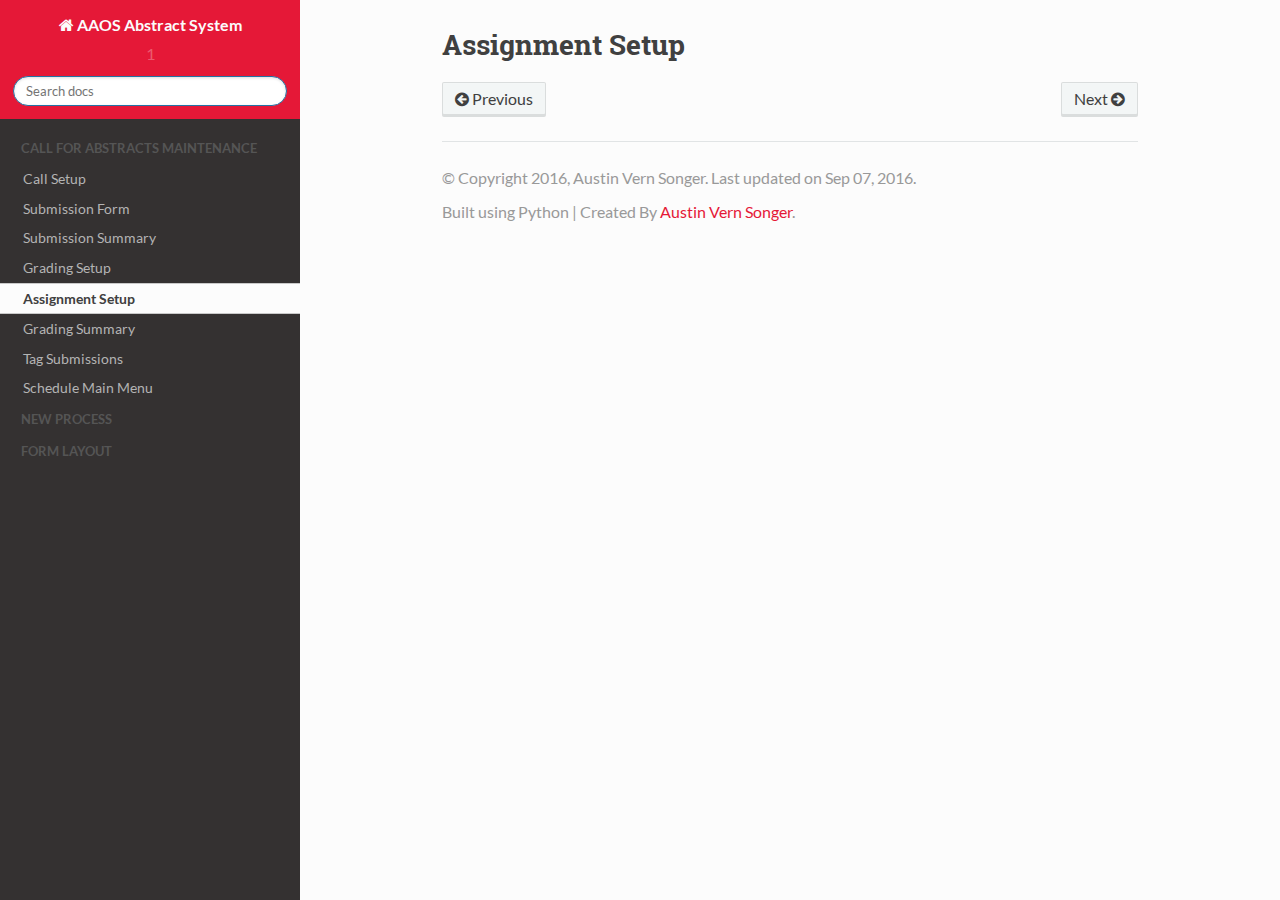
==== _build/html/Assignment-Setup.html @ b9a08d57 "1" ====
<!DOCTYPE html>
<!--[if IE 8]><html class="no-js lt-ie9" lang="en" > <![endif]-->
<!--[if gt IE 8]><!--> <html class="no-js" lang="en" > <!--<![endif]-->
<head>
  <meta charset="utf-8">
  
  <meta name="viewport" content="width=device-width, initial-scale=1.0">
  
  <title>Assignment Setup &mdash; AAOS Abstract System 1 documentation</title>
  

  
  

  

  
  
    

  

  
  
    <link rel="stylesheet" href="_static/css/theme.css" type="text/css" />
    <link rel="stylesheet" href="_static/css/Sorting_Directions.css" type="text/css" />
  

  

  
    <link rel="top" title="AAOS Abstract System 1 documentation" href="index.html"/>
        <link rel="next" title="Grading Summary" href="Grading-Summary.html"/>
        <link rel="prev" title="Grading Setup" href="Grading-Setup.html"/> 

  
  <script src="_static/js/modernizr.min.js"></script>
  <script src="_static/js/tsorter.min.js"></script>
  <script src="_static/js/list.js"></script>
  <script src="_static/js/jquery-2.2.4.min.js"></script>


</head>

<body class="wy-body-for-nav" role="document">

  <div class="wy-grid-for-nav">

    
    <nav data-toggle="wy-nav-shift" class="wy-nav-side">
      <div class="wy-side-scroll">
        <div class="wy-side-nav-search">
          

          
            <a href="index.html" class="icon icon-home"> AAOS Abstract System
          

          
          </a>

          
            
            
              <div class="version">
                1
              </div>
            
          

          
<div role="search">
  <form id="rtd-search-form" class="wy-form" action="search.html" method="get">
    <input type="text" name="q" placeholder="Search docs" />
    <input type="hidden" name="check_keywords" value="yes" />
    <input type="hidden" name="area" value="default" />
  </form>
</div>

          
        </div>

        <div class="wy-menu wy-menu-vertical" data-spy="affix" role="navigation" aria-label="main navigation">
          
            
            
                <p class="caption"><span class="caption-text">Call For Abstracts Maintenance</span></p>
<ul class="current">
<li class="toctree-l1"><a class="reference internal" href="Call-Setup.html">Call Setup</a></li>
<li class="toctree-l1"><a class="reference internal" href="Submission-Form.html">Submission Form</a></li>
<li class="toctree-l1"><a class="reference internal" href="Submission-Summary.html">Submission Summary</a></li>
<li class="toctree-l1"><a class="reference internal" href="Grading-Setup.html">Grading Setup</a></li>
<li class="toctree-l1 current"><a class="current reference internal" href="#">Assignment Setup</a></li>
<li class="toctree-l1"><a class="reference internal" href="Grading-Summary.html">Grading Summary</a></li>
<li class="toctree-l1"><a class="reference internal" href="Tag-Submissions.html">Tag Submissions</a></li>
<li class="toctree-l1"><a class="reference internal" href="Schedule-Main-Menu.html">Schedule Main Menu</a></li>
</ul>
<p class="caption"><span class="caption-text">New Process</span></p>
<ul class="simple">
</ul>
<p class="caption"><span class="caption-text">Form Layout</span></p>
<ul class="simple">
</ul>

            
          
        </div>
      </div>
    </nav>

    <section data-toggle="wy-nav-shift" class="wy-nav-content-wrap">

      
      <nav class="wy-nav-top" role="navigation" aria-label="top navigation">
        <i data-toggle="wy-nav-top" class="fa fa-bars"></i>
        <a href="index.html">AAOS Abstract System</a>
      </nav>


      
      <div class="wy-nav-content">
        <div class="rst-content">
        <!--  

 



<div role="navigation" aria-label="breadcrumbs navigation">
  <ul class="wy-breadcrumbs">
    <li><a href="index.html">Docs</a> &raquo;</li>
      
    <li>Assignment Setup</li>
      <li class="wy-breadcrumbs-aside">
        
          
            <a href="_sources/Assignment-Setup.txt" rel="nofollow"> View page source</a>
          
        
      </li>
  </ul>
  <hr/>
</div> -->
          <div role="main" class="document" itemscope="itemscope" itemtype="http://schema.org/Article">
           <div itemprop="articleBody">
            
  <div class="section" id="assignment-setup">
<h1>Assignment Setup<a class="headerlink" href="#assignment-setup" title="Permalink to this headline">¶</a></h1>
</div>


           </div>
          </div>
          <footer>
  
    <div class="rst-footer-buttons" role="navigation" aria-label="footer navigation">
      
        <a href="Grading-Summary.html" class="btn btn-neutral float-right" title="Grading Summary" accesskey="n">Next <span class="fa fa-arrow-circle-right"></span></a>
      
      
        <a href="Grading-Setup.html" class="btn btn-neutral" title="Grading Setup" accesskey="p"><span class="fa fa-arrow-circle-left"></span> Previous</a>
      
    </div>
  

  <hr/>

  <div role="contentinfo">
    <p>
        &copy; Copyright 2016, Austin Vern Songer.
      Last updated on Sep 07, 2016.

    </p>
  </div>
  Built using Python</a> | Created By <a href="http://austinvernsonger.com">Austin Vern Songer</a>. 

</footer>
        </div>
      </div>

    </section>

  </div>
  


  

    <script type="text/javascript">
        var DOCUMENTATION_OPTIONS = {
            URL_ROOT:'./',
            VERSION:'1',
            COLLAPSE_INDEX:false,
            FILE_SUFFIX:'.html',
            HAS_SOURCE:  true
        };
    </script>
      <script type="text/javascript" src="_static/jquery.js"></script>
      <script type="text/javascript" src="_static/underscore.js"></script>
      <script type="text/javascript" src="_static/doctools.js"></script>
      <script type="text/javascript" src="https://cdn.mathjax.org/mathjax/latest/MathJax.js?config=TeX-AMS-MML_HTMLorMML"></script>

  

  
  
    <script type="text/javascript" src="_static/js/theme.js"></script>
  

  
  
  <script type="text/javascript">
      jQuery(function () {
          SphinxRtdTheme.StickyNav.enable();
      });
  </script>
   

</body>
</html>
---- _build/html/_static/css/theme.css ----
* {
    -webkit-box-sizing: border-box;
    -moz-box-sizing: border-box;
    box-sizing: border-box;
}

article,aside,details,figcaption,figure,footer,header,hgroup,nav,section {
    display: block;
}

audio,canvas,video {
    display: inline-block;
    *display: inline;
    *zoom: 1;
}

audio:not([controls]) {
    display: none;
}

[hidden] {
    display: none;
}

* {
    -webkit-box-sizing: border-box;
    -moz-box-sizing: border-box;
    box-sizing: border-box;
}

html {
    font-size: 100%;
    -webkit-text-size-adjust: 100%;
    -ms-text-size-adjust: 100%;
}

body {
    margin: 0;
}

a:hover,a:active {
    outline: 0;
}

abbr[title] {
    border-bottom: 1px dotted;
}

b,strong {
    font-weight: 700;
}

blockquote {
    margin: 0;
}

dfn {
    font-style: italic;
}

ins {
    background: #ff9;
    color: #000;
    text-decoration: none;
}

mark {
    background: #ff0;
    color: #000;
    font-style: italic;
    font-weight: 700;
}

pre,code,.rst-content tt,.rst-content code,kbd,samp {
    font-family: monospace,serif;
    _font-family: "courier new",monospace;
    font-size: 1em;
}

pre {
    white-space: pre;
}

q {
    quotes: none;
}

q:before,q:after {
    content: "";
    content: none;
}

small {
    font-size: 85%;
}

sub,sup {
    font-size: 75%;
    line-height: 0;
    position: relative;
    vertical-align: baseline;
}

sup {
    top: -.5em;
}

sub {
    bottom: -.25em;
}

ul,ol,dl {
    margin: 0;
    padding: 0;
    list-style: none;
    list-style-image: none;
}

li {
    list-style: none;
}

dd {
    margin: 0;
}

img {
    border: 0;
    -ms-interpolation-mode: bicubic;
    vertical-align: middle;
    max-width: 100%;
}

svg:not(:root) {
    overflow: hidden;
}

figure {
    margin: 0;
}

form {
    margin: 0;
}

fieldset {
    border: 0;
    margin: 0;
    padding: 0;
}

label {
    cursor: pointer;
}

legend {
    border: 0;
    *margin-left: -7px;
    padding: 0;
    white-space: normal;
}

button,input,select,textarea {
    font-size: 100%;
    margin: 0;
    vertical-align: baseline;
    *vertical-align: middle;
}

button,input {
    line-height: normal;
}

button,input[type="button"],input[type="reset"],input[type="submit"] {
    cursor: pointer;
    -webkit-appearance: button;
    *overflow: visible;
}

button[disabled],input[disabled] {
    cursor: default;
}

input[type="checkbox"],input[type="radio"] {
    box-sizing: border-box;
    padding: 0;
    *width: 13px;
    *height: 13px;
}

input[type="search"] {
    -webkit-appearance: textfield;
    -moz-box-sizing: content-box;
    -webkit-box-sizing: content-box;
    box-sizing: content-box;
}

input[type="search"]::-webkit-search-decoration,input[type="search"]::-webkit-search-cancel-button {
    -webkit-appearance: none;
}

button::-moz-focus-inner,input::-moz-focus-inner {
    border: 0;
    padding: 0;
}

textarea {
    overflow: auto;
    vertical-align: top;
    resize: vertical;
}

table {
    border-collapse: collapse;
    border-spacing: 0;
}

td {
    vertical-align: top;
}

.chromeframe {
    margin: .2em 0;
    background: #ccc;
    color: #000;
    padding: .2em 0;
}

.ir {
    display: block;
    border: 0;
    text-indent: -999em;
    overflow: hidden;
    background-color: transparent;
    background-repeat: no-repeat;
    text-align: left;
    direction: ltr;
    *line-height: 0;
}

.ir br {
    display: none;
}

.hidden {
    display: none !important;
    visibility: hidden;
}

.visuallyhidden {
    border: 0;
    clip: rect(0 0 0 0);
    height: 1px;
    margin: -1px;
    overflow: hidden;
    padding: 0;
    position: absolute;
    width: 1px;
}

.visuallyhidden.focusable:active,.visuallyhidden.focusable:focus {
    clip: auto;
    height: auto;
    margin: 0;
    overflow: visible;
    position: static;
    width: auto;
}

.invisible {
    visibility: hidden;
}

.relative {
    position: relative;
}

big,small {
    font-size: 100%;
}

@media print {
    html,body,section {
        background: none !important;
    }

    * {
        box-shadow: none !important;
        text-shadow: none !important;
        filter: none !important;
        -ms-filter: none !important;
    }

    a,a:visited {
        text-decoration: underline;
    }

    .ir a:after,a[href^="javascript:"]:after,a[href^="#"]:after {
        content: "";
    }

    pre,blockquote {
        page-break-inside: avoid;
    }

    thead {
        display: table-header-group;
    }

    tr,img {
        page-break-inside: avoid;
    }

    img {
        max-width: 100% !important;
    }

    @page {
        margin: .5cm;
    }

    p,h2,.rst-content .toctree-wrapper p.caption,h3 {
        orphans: 3;
        widows: 3;
    }

    h2,.rst-content .toctree-wrapper p.caption,h3 {
        page-break-after: avoid;
    }
}

.fa:before,.wy-menu-vertical li span.toctree-expand:before,.wy-menu-vertical li.on a span.toctree-expand:before,.wy-menu-vertical li.current>a span.toctree-expand:before,.rst-content .admonition-title:before,.rst-content h1 .headerlink:before,.rst-content h2 .headerlink:before,.rst-content h3 .headerlink:before,.rst-content h4 .headerlink:before,.rst-content h5 .headerlink:before,.rst-content h6 .headerlink:before,.rst-content dl dt .headerlink:before,.rst-content p.caption .headerlink:before,.rst-content tt.download span:first-child:before,.rst-content code.download span:first-child:before,.icon:before,.wy-dropdown .caret:before,.wy-inline-validate.wy-inline-validate-success .wy-input-context:before,.wy-inline-validate.wy-inline-validate-danger .wy-input-context:before,.wy-inline-validate.wy-inline-validate-warning .wy-input-context:before,.wy-inline-validate.wy-inline-validate-info .wy-input-context:before,.wy-alert,.rst-content .note,.rst-content .attention,.rst-content .caution,.rst-content .danger,.rst-content .error,.rst-content .hint,.rst-content .important,.rst-content .tip,.rst-content .warning,.rst-content .seealso,.rst-content .admonition-todo,.btn,input[type="text"],input[type="password"],input[type="email"],input[type="url"],input[type="date"],input[type="month"],input[type="time"],input[type="datetime"],input[type="datetime-local"],input[type="week"],input[type="number"],input[type="search"],input[type="tel"],input[type="color"],select,textarea,.wy-menu-vertical li.on a,.wy-menu-vertical li.current>a,.wy-side-nav-search>a,.wy-side-nav-search .wy-dropdown>a,.wy-nav-top a {
    -webkit-font-smoothing: antialiased;
}

.clearfix {
    *zoom: 1;
}

.clearfix:before,.clearfix:after {
    display: table;
    content: "";
}

.clearfix:after {
    clear: both;
}

/*!
 *  Font Awesome 4.2.0 by @davegandy - http://fontawesome.io - @fontawesome
 *  License - http://fontawesome.io/license (Font: SIL OFL 1.1, CSS: MIT License)
 */
@font-face {
    font-family: 'FontAwesome';
    src: url(../fonts/fontawesome-webfont.eot?v=4.2.0);
    src: url(../fonts/fontawesome-webfont.eot?#iefix&v=4.2.0) format("embedded-opentype"),url(../fonts/fontawesome-webfont.woff?v=4.2.0) format("woff"),url(../fonts/fontawesome-webfont.ttf?v=4.2.0) format("truetype"),url(../fonts/fontawesome-webfont.svg?v=4.2.0#fontawesomeregular) format("svg");
    font-weight: 400;
    font-style: normal;
}

.fa,.wy-menu-vertical li span.toctree-expand,.wy-menu-vertical li.on a span.toctree-expand,.wy-menu-vertical li.current>a span.toctree-expand,.rst-content .admonition-title,.rst-content h1 .headerlink,.rst-content h2 .headerlink,.rst-content h3 .headerlink,.rst-content h4 .headerlink,.rst-content h5 .headerlink,.rst-content h6 .headerlink,.rst-content dl dt .headerlink,.rst-content p.caption .headerlink,.rst-content tt.download span:first-child,.rst-content code.download span:first-child,.icon {
    display: inline-block;
    font: normal normal normal 14px/1 FontAwesome;
    font-size: inherit;
    text-rendering: auto;
    -webkit-font-smoothing: antialiased;
    -moz-osx-font-smoothing: grayscale;
}

.fa-lg {
    font-size: 1.33333em;
    line-height: .75em;
    vertical-align: -15%;
}

.fa-2x {
    font-size: 2em;
}

.fa-3x {
    font-size: 3em;
}

.fa-4x {
    font-size: 4em;
}

.fa-5x {
    font-size: 5em;
}

.fa-fw {
    width: 1.28571em;
    text-align: center;
}

.fa-ul {
    padding-left: 0;
    margin-left: 2.14286em;
    list-style-type: none;
}

.fa-ul>li {
    position: relative;
}

.fa-li {
    position: absolute;
    left: -2.14286em;
    width: 2.14286em;
    top: .14286em;
    text-align: center;
}

.fa-li.fa-lg {
    left: -1.85714em;
}

.fa-border {
    padding: .2em .25em .15em;
    border: solid .08em #eee;
    border-radius: .1em;
}

.pull-right {
    float: right;
}

.pull-left {
    float: left;
}

.fa.pull-left,.wy-menu-vertical li span.pull-left.toctree-expand,.wy-menu-vertical li.on a span.pull-left.toctree-expand,.wy-menu-vertical li.current>a span.pull-left.toctree-expand,.rst-content .pull-left.admonition-title,.rst-content h1 .pull-left.headerlink,.rst-content h2 .pull-left.headerlink,.rst-content h3 .pull-left.headerlink,.rst-content h4 .pull-left.headerlink,.rst-content h5 .pull-left.headerlink,.rst-content h6 .pull-left.headerlink,.rst-content dl dt .pull-left.headerlink,.rst-content p.caption .pull-left.headerlink,.rst-content tt.download span.pull-left:first-child,.rst-content code.download span.pull-left:first-child,.pull-left.icon {
    margin-right: .3em;
}

.fa.pull-right,.wy-menu-vertical li span.pull-right.toctree-expand,.wy-menu-vertical li.on a span.pull-right.toctree-expand,.wy-menu-vertical li.current>a span.pull-right.toctree-expand,.rst-content .pull-right.admonition-title,.rst-content h1 .pull-right.headerlink,.rst-content h2 .pull-right.headerlink,.rst-content h3 .pull-right.headerlink,.rst-content h4 .pull-right.headerlink,.rst-content h5 .pull-right.headerlink,.rst-content h6 .pull-right.headerlink,.rst-content dl dt .pull-right.headerlink,.rst-content p.caption .pull-right.headerlink,.rst-content tt.download span.pull-right:first-child,.rst-content code.download span.pull-right:first-child,.pull-right.icon {
    margin-left: .3em;
}

.fa-spin {
    -webkit-animation: fa-spin 2s infinite linear;
    animation: fa-spin 2s infinite linear;
}

@-webkit-keyframes fa-spin {
    0% {
        -webkit-transform: rotate(0deg);
        transform: rotate(0deg);
    }

    100% {
        -webkit-transform: rotate(359deg);
        transform: rotate(359deg);
    }
}

@keyframes fa-spin {
    0% {
        -webkit-transform: rotate(0deg);
        transform: rotate(0deg);
    }

    100% {
        -webkit-transform: rotate(359deg);
        transform: rotate(359deg);
    }
}

.fa-rotate-90 {
    filter: progid:DXImageTransform.Microsoft.BasicImage(rotation=1);
    -webkit-transform: rotate(90deg);
    -ms-transform: rotate(90deg);
    transform: rotate(90deg);
}

.fa-rotate-180 {
    filter: progid:DXImageTransform.Microsoft.BasicImage(rotation=2);
    -webkit-transform: rotate(180deg);
    -ms-transform: rotate(180deg);
    transform: rotate(180deg);
}

.fa-rotate-270 {
    filter: progid:DXImageTransform.Microsoft.BasicImage(rotation=3);
    -webkit-transform: rotate(270deg);
    -ms-transform: rotate(270deg);
    transform: rotate(270deg);
}

.fa-flip-horizontal {
    filter: progid:DXImageTransform.Microsoft.BasicImage(rotation=0);
    -webkit-transform: scale(-1,1);
    -ms-transform: scale(-1,1);
    transform: scale(-1,1);
}

.fa-flip-vertical {
    filter: progid:DXImageTransform.Microsoft.BasicImage(rotation=2);
    -webkit-transform: scale(1,-1);
    -ms-transform: scale(1,-1);
    transform: scale(1,-1);
}

:root .fa-rotate-90,:root .fa-rotate-180,:root .fa-rotate-270,:root .fa-flip-horizontal,:root .fa-flip-vertical {
    filter: none;
}

.fa-stack {
    position: relative;
    display: inline-block;
    width: 2em;
    height: 2em;
    line-height: 2em;
    vertical-align: middle;
}

.fa-stack-1x,.fa-stack-2x {
    position: absolute;
    left: 0;
    width: 100%;
    text-align: center;
}

.fa-stack-1x {
    line-height: inherit;
}

.fa-stack-2x {
    font-size: 2em;
}

.fa-inverse {
    color: #fff;
}

.fa-glass:before {
    content: "";
}

.fa-music:before {
    content: "";
}

.fa-search:before,.icon-search:before {
    content: "";
}

.fa-envelope-o:before {
    content: "";
}

.fa-heart:before {
    content: "";
}

.fa-star:before {
    content: "";
}

.fa-star-o:before {
    content: "";
}

.fa-user:before {
    content: "";
}

.fa-film:before {
    content: "";
}

.fa-th-large:before {
    content: "";
}

.fa-th:before {
    content: "";
}

.fa-th-list:before {
    content: "";
}

.fa-check:before {
    content: "";
}

.fa-remove:before,.fa-close:before,.fa-times:before {
    content: "";
}

.fa-search-plus:before {
    content: "";
}

.fa-search-minus:before {
    content: "";
}

.fa-power-off:before {
    content: "";
}

.fa-signal:before {
    content: "";
}

.fa-gear:before,.fa-cog:before {
    content: "";
}

.fa-trash-o:before {
    content: "";
}

.fa-home:before,.icon-home:before {
    content: "";
}

.fa-file-o:before {
    content: "";
}

.fa-clock-o:before {
    content: "";
}

.fa-road:before {
    content: "";
}

.fa-download:before,.rst-content tt.download span:first-child:before,.rst-content code.download span:first-child:before {
    content: "";
}

.fa-arrow-circle-o-down:before {
    content: "";
}

.fa-arrow-circle-o-up:before {
    content: "";
}

.fa-inbox:before {
    content: "";
}

.fa-play-circle-o:before {
    content: "";
}

.fa-rotate-right:before,.fa-repeat:before {
    content: "";
}

.fa-refresh:before {
    content: "";
}

.fa-list-alt:before {
    content: "";
}

.fa-lock:before {
    content: "";
}

.fa-flag:before {
    content: "";
}

.fa-headphones:before {
    content: "";
}

.fa-volume-off:before {
    content: "";
}

.fa-volume-down:before {
    content: "";
}

.fa-volume-up:before {
    content: "";
}

.fa-qrcode:before {
    content: "";
}

.fa-barcode:before {
    content: "";
}

.fa-tag:before {
    content: "";
}

.fa-tags:before {
    content: "";
}

.fa-book:before,.icon-book:before {
    content: "";
}

.fa-bookmark:before {
    content: "";
}

.fa-print:before {
    content: "";
}

.fa-camera:before {
    content: "";
}

.fa-font:before {
    content: "";
}

.fa-bold:before {
    content: "";
}

.fa-italic:before {
    content: "";
}

.fa-text-height:before {
    content: "";
}

.fa-text-width:before {
    content: "";
}

.fa-align-left:before {
    content: "";
}

.fa-align-center:before {
    content: "";
}

.fa-align-right:before {
    content: "";
}

.fa-align-justify:before {
    content: "";
}

.fa-list:before {
    content: "";
}

.fa-dedent:before,.fa-outdent:before {
    content: "";
}

.fa-indent:before {
    content: "";
}

.fa-video-camera:before {
    content: "";
}

.fa-photo:before,.fa-image:before,.fa-picture-o:before {
    content: "";
}

.fa-pencil:before {
    content: "";
}

.fa-map-marker:before {
    content: "";
}

.fa-adjust:before {
    content: "";
}

.fa-tint:before {
    content: "";
}

.fa-edit:before,.fa-pencil-square-o:before {
    content: "";
}

.fa-share-square-o:before {
    content: "";
}

.fa-check-square-o:before {
    content: "";
}

.fa-arrows:before {
    content: "";
}

.fa-step-backward:before {
    content: "";
}

.fa-fast-backward:before {
    content: "";
}

.fa-backward:before {
    content: "";
}

.fa-play:before {
    content: "";
}

.fa-pause:before {
    content: "";
}

.fa-stop:before {
    content: "";
}

.fa-forward:before {
    content: "";
}

.fa-fast-forward:before {
    content: "";
}

.fa-step-forward:before {
    content: "";
}

.fa-eject:before {
    content: "";
}

.fa-chevron-left:before {
    content: "";
}

.fa-chevron-right:before {
    content: "";
}

.fa-plus-circle:before {
    content: "";
}

.fa-minus-circle:before {
    content: "";
}

.fa-times-circle:before,.wy-inline-validate.wy-inline-validate-danger .wy-input-context:before {
    content: "";
}

.fa-check-circle:before,.wy-inline-validate.wy-inline-validate-success .wy-input-context:before {
    content: "";
}

.fa-question-circle:before {
    content: "";
}

.fa-info-circle:before {
    content: "";
}

.fa-crosshairs:before {
    content: "";
}

.fa-times-circle-o:before {
    content: "";
}

.fa-check-circle-o:before {
    content: "";
}

.fa-ban:before {
    content: "";
}

.fa-arrow-left:before {
    content: "";
}

.fa-arrow-right:before {
    content: "";
}

.fa-arrow-up:before {
    content: "";
}

.fa-arrow-down:before {
    content: "";
}

.fa-mail-forward:before,.fa-share:before {
    content: "";
}

.fa-expand:before {
    content: "";
}

.fa-compress:before {
    content: "";
}

.fa-plus:before {
    content: "";
}

.fa-minus:before {
    content: "";
}

.fa-asterisk:before {
    content: "";
}

.fa-exclamation-circle:before,.wy-inline-validate.wy-inline-validate-warning .wy-input-context:before,.wy-inline-validate.wy-inline-validate-info .wy-input-context:before,.rst-content .admonition-title:before {
    content: "";
}

.fa-gift:before {
    content: "";
}

.fa-leaf:before {
    content: "";
}

.fa-fire:before,.icon-fire:before {
    content: "";
}

.fa-eye:before {
    content: "";
}

.fa-eye-slash:before {
    content: "";
}

.fa-warning:before,.fa-exclamation-triangle:before {
    content: "";
}

.fa-plane:before {
    content: "";
}

.fa-calendar:before {
    content: "";
}

.fa-random:before {
    content: "";
}

.fa-comment:before {
    content: "";
}

.fa-magnet:before {
    content: "";
}

.fa-chevron-up:before {
    content: "";
}

.fa-chevron-down:before {
    content: "";
}

.fa-retweet:before {
    content: "";
}

.fa-shopping-cart:before {
    content: "";
}

.fa-folder:before {
    content: "";
}

.fa-folder-open:before {
    content: "";
}

.fa-arrows-v:before {
    content: "";
}

.fa-arrows-h:before {
    content: "";
}

.fa-bar-chart-o:before,.fa-bar-chart:before {
    content: "";
}

.fa-twitter-square:before {
    content: "";
}

.fa-facebook-square:before {
    content: "";
}

.fa-camera-retro:before {
    content: "";
}

.fa-key:before {
    content: "";
}

.fa-gears:before,.fa-cogs:before {
    content: "";
}

.fa-comments:before {
    content: "";
}

.fa-thumbs-o-up:before {
    content: "";
}

.fa-thumbs-o-down:before {
    content: "";
}

.fa-star-half:before {
    content: "";
}

.fa-heart-o:before {
    content: "";
}

.fa-sign-out:before {
    content: "";
}

.fa-linkedin-square:before {
    content: "";
}

.fa-thumb-tack:before {
    content: "";
}

.fa-external-link:before {
    content: "";
}

.fa-sign-in:before {
    content: "";
}

.fa-trophy:before {
    content: "";
}

.fa-github-square:before {
    content: "";
}

.fa-upload:before {
    content: "";
}

.fa-lemon-o:before {
    content: "";
}

.fa-phone:before {
    content: "";
}

.fa-square-o:before {
    content: "";
}

.fa-bookmark-o:before {
    content: "";
}

.fa-phone-square:before {
    content: "";
}

.fa-twitter:before {
    content: "";
}

.fa-facebook:before {
    content: "";
}

.fa-github:before,.icon-github:before {
    content: "";
}

.fa-unlock:before {
    content: "";
}

.fa-credit-card:before {
    content: "";
}

.fa-rss:before {
    content: "";
}

.fa-hdd-o:before {
    content: "";
}

.fa-bullhorn:before {
    content: "";
}

.fa-bell:before {
    content: "";
}

.fa-certificate:before {
    content: "";
}

.fa-hand-o-right:before {
    content: "";
}

.fa-hand-o-left:before {
    content: "";
}

.fa-hand-o-up:before {
    content: "";
}

.fa-hand-o-down:before {
    content: "";
}

.fa-arrow-circle-left:before,.icon-circle-arrow-left:before {
    content: "";
}

.fa-arrow-circle-right:before,.icon-circle-arrow-right:before {
    content: "";
}

.fa-arrow-circle-up:before {
    content: "";
}

.fa-arrow-circle-down:before {
    content: "";
}

.fa-globe:before {
    content: "";
}

.fa-wrench:before {
    content: "";
}

.fa-tasks:before {
    content: "";
}

.fa-filter:before {
    content: "";
}

.fa-briefcase:before {
    content: "";
}

.fa-arrows-alt:before {
    content: "";
}

.fa-group:before,.fa-users:before {
    content: "";
}

.fa-chain:before,.fa-link:before,.icon-link:before {
    content: "";
}

.fa-cloud:before {
    content: "";
}

.fa-flask:before {
    content: "";
}

.fa-cut:before,.fa-scissors:before {
    content: "";
}

.fa-copy:before,.fa-files-o:before {
    content: "";
}

.fa-paperclip:before {
    content: "";
}

.fa-save:before,.fa-floppy-o:before {
    content: "";
}

.fa-square:before {
    content: "";
}

.fa-navicon:before,.fa-reorder:before,.fa-bars:before {
    content: "";
}

.fa-list-ul:before {
    content: "";
}

.fa-list-ol:before {
    content: "";
}

.fa-strikethrough:before {
    content: "";
}

.fa-underline:before {
    content: "";
}

.fa-table:before {
    content: "";
}

.fa-magic:before {
    content: "";
}

.fa-truck:before {
    content: "";
}

.fa-pinterest:before {
    content: "";
}

.fa-pinterest-square:before {
    content: "";
}

.fa-google-plus-square:before {
    content: "";
}

.fa-google-plus:before {
    content: "";
}

.fa-money:before {
    content: "";
}

.fa-caret-down:before,.wy-dropdown .caret:before,.icon-caret-down:before {
    content: "";
}

.fa-caret-up:before {
    content: "";
}

.fa-caret-left:before {
    content: "";
}

.fa-caret-right:before {
    content: "";
}

.fa-columns:before {
    content: "";
}

.fa-unsorted:before,.fa-sort:before {
    content: "";
}

.fa-sort-down:before,.fa-sort-desc:before {
    content: "";
}

.fa-sort-up:before,.fa-sort-asc:before {
    content: "";
}

.fa-envelope:before {
    content: "";
}

.fa-linkedin:before {
    content: "";
}

.fa-rotate-left:before,.fa-undo:before {
    content: "";
}

.fa-legal:before,.fa-gavel:before {
    content: "";
}

.fa-dashboard:before,.fa-tachometer:before {
    content: "";
}

.fa-comment-o:before {
    content: "";
}

.fa-comments-o:before {
    content: "";
}

.fa-flash:before,.fa-bolt:before {
    content: "";
}

.fa-sitemap:before {
    content: "";
}

.fa-umbrella:before {
    content: "";
}

.fa-paste:before,.fa-clipboard:before {
    content: "";
}

.fa-lightbulb-o:before {
    content: "";
}

.fa-exchange:before {
    content: "";
}

.fa-cloud-download:before {
    content: "";
}

.fa-cloud-upload:before {
    content: "";
}

.fa-user-md:before {
    content: "";
}

.fa-stethoscope:before {
    content: "";
}

.fa-suitcase:before {
    content: "";
}

.fa-bell-o:before {
    content: "";
}

.fa-coffee:before {
    content: "";
}

.fa-cutlery:before {
    content: "";
}

.fa-file-text-o:before {
    content: "";
}

.fa-building-o:before {
    content: "";
}

.fa-hospital-o:before {
    content: "";
}

.fa-ambulance:before {
    content: "";
}

.fa-medkit:before {
    content: "";
}

.fa-fighter-jet:before {
    content: "";
}

.fa-beer:before {
    content: "";
}

.fa-h-square:before {
    content: "";
}

.fa-plus-square:before {
    content: "";
}

.fa-angle-double-left:before {
    content: "";
}

.fa-angle-double-right:before {
    content: "";
}

.fa-angle-double-up:before {
    content: "";
}

.fa-angle-double-down:before {
    content: "";
}

.fa-angle-left:before {
    content: "";
}

.fa-angle-right:before {
    content: "";
}

.fa-angle-up:before {
    content: "";
}

.fa-angle-down:before {
    content: "";
}

.fa-desktop:before {
    content: "";
}

.fa-laptop:before {
    content: "";
}

.fa-tablet:before {
    content: "";
}

.fa-mobile-phone:before,.fa-mobile:before {
    content: "";
}

.fa-circle-o:before {
    content: "";
}

.fa-quote-left:before {
    content: "";
}

.fa-quote-right:before {
    content: "";
}

.fa-spinner:before {
    content: "";
}

.fa-circle:before {
    content: "";
}

.fa-mail-reply:before,.fa-reply:before {
    content: "";
}

.fa-github-alt:before {
    content: "";
}

.fa-folder-o:before {
    content: "";
}

.fa-folder-open-o:before {
    content: "";
}

.fa-smile-o:before {
    content: "";
}

.fa-frown-o:before {
    content: "";
}

.fa-meh-o:before {
    content: "";
}

.fa-gamepad:before {
    content: "";
}

.fa-keyboard-o:before {
    content: "";
}

.fa-flag-o:before {
    content: "";
}

.fa-flag-checkered:before {
    content: "";
}

.fa-terminal:before {
    content: "";
}

.fa-code:before {
    content: "";
}

.fa-mail-reply-all:before,.fa-reply-all:before {
    content: "";
}

.fa-star-half-empty:before,.fa-star-half-full:before,.fa-star-half-o:before {
    content: "";
}

.fa-location-arrow:before {
    content: "";
}

.fa-crop:before {
    content: "";
}

.fa-code-fork:before {
    content: "";
}

.fa-unlink:before,.fa-chain-broken:before {
    content: "";
}

.fa-question:before {
    content: "";
}

.fa-info:before {
    content: "";
}

.fa-exclamation:before {
    content: "";
}

.fa-superscript:before {
    content: "";
}

.fa-subscript:before {
    content: "";
}

.fa-eraser:before {
    content: "";
}

.fa-puzzle-piece:before {
    content: "";
}

.fa-microphone:before {
    content: "";
}

.fa-microphone-slash:before {
    content: "";
}

.fa-shield:before {
    content: "";
}

.fa-calendar-o:before {
    content: "";
}

.fa-fire-extinguisher:before {
    content: "";
}

.fa-rocket:before {
    content: "";
}

.fa-maxcdn:before {
    content: "";
}

.fa-chevron-circle-left:before {
    content: "";
}

.fa-chevron-circle-right:before {
    content: "";
}

.fa-chevron-circle-up:before {
    content: "";
}

.fa-chevron-circle-down:before {
    content: "";
}

.fa-html5:before {
    content: "";
}

.fa-css3:before {
    content: "";
}

.fa-anchor:before {
    content: "";
}

.fa-unlock-alt:before {
    content: "";
}

.fa-bullseye:before {
    content: "";
}

.fa-ellipsis-h:before {
    content: "";
}

.fa-ellipsis-v:before {
    content: "";
}

.fa-rss-square:before {
    content: "";
}

.fa-play-circle:before {
    content: "";
}

.fa-ticket:before {
    content: "";
}

.fa-minus-square:before {
    content: "";
}

.fa-minus-square-o:before,.wy-menu-vertical li.on a span.toctree-expand:before,.wy-menu-vertical li.current>a span.toctree-expand:before {
    content: "";
}

.fa-level-up:before {
    content: "";
}

.fa-level-down:before {
    content: "";
}

.fa-check-square:before {
    content: "";
}

.fa-pencil-square:before {
    content: "";
}

.fa-external-link-square:before {
    content: "";
}

.fa-share-square:before {
    content: "";
}

.fa-compass:before {
    content: "";
}

.fa-toggle-down:before,.fa-caret-square-o-down:before {
    content: "";
}

.fa-toggle-up:before,.fa-caret-square-o-up:before {
    content: "";
}

.fa-toggle-right:before,.fa-caret-square-o-right:before {
    content: "";
}

.fa-euro:before,.fa-eur:before {
    content: "";
}

.fa-gbp:before {
    content: "";
}

.fa-dollar:before,.fa-usd:before {
    content: "";
}

.fa-rupee:before,.fa-inr:before {
    content: "";
}

.fa-cny:before,.fa-rmb:before,.fa-yen:before,.fa-jpy:before {
    content: "";
}

.fa-ruble:before,.fa-rouble:before,.fa-rub:before {
    content: "";
}

.fa-won:before,.fa-krw:before {
    content: "";
}

.fa-bitcoin:before,.fa-btc:before {
    content: "";
}

.fa-file:before {
    content: "";
}

.fa-file-text:before {
    content: "";
}

.fa-sort-alpha-asc:before {
    content: "";
}

.fa-sort-alpha-desc:before {
    content: "";
}

.fa-sort-amount-asc:before {
    content: "";
}

.fa-sort-amount-desc:before {
    content: "";
}

.fa-sort-numeric-asc:before {
    content: "";
}

.fa-sort-numeric-desc:before {
    content: "";
}

.fa-thumbs-up:before {
    content: "";
}

.fa-thumbs-down:before {
    content: "";
}

.fa-youtube-square:before {
    content: "";
}

.fa-youtube:before {
    content: "";
}

.fa-xing:before {
    content: "";
}

.fa-xing-square:before {
    content: "";
}

.fa-youtube-play:before {
    content: "";
}

.fa-dropbox:before {
    content: "";
}

.fa-stack-overflow:before {
    content: "";
}

.fa-instagram:before {
    content: "";
}

.fa-flickr:before {
    content: "";
}

.fa-adn:before {
    content: "";
}

.fa-bitbucket:before,.icon-bitbucket:before {
    content: "";
}

.fa-bitbucket-square:before {
    content: "";
}

.fa-tumblr:before {
    content: "";
}

.fa-tumblr-square:before {
    content: "";
}

.fa-long-arrow-down:before {
    content: "";
}

.fa-long-arrow-up:before {
    content: "";
}

.fa-long-arrow-left:before {
    content: "";
}

.fa-long-arrow-right:before {
    content: "";
}

.fa-apple:before {
    content: "";
}

.fa-windows:before {
    content: "";
}

.fa-android:before {
    content: "";
}

.fa-linux:before {
    content: "";
}

.fa-dribbble:before {
    content: "";
}

.fa-skype:before {
    content: "";
}

.fa-foursquare:before {
    content: "";
}

.fa-trello:before {
    content: "";
}

.fa-female:before {
    content: "";
}

.fa-male:before {
    content: "";
}

.fa-gittip:before {
    content: "";
}

.fa-sun-o:before {
    content: "";
}

.fa-moon-o:before {
    content: "";
}

.fa-archive:before {
    content: "";
}

.fa-bug:before {
    content: "";
}

.fa-vk:before {
    content: "";
}

.fa-weibo:before {
    content: "";
}

.fa-renren:before {
    content: "";
}

.fa-pagelines:before {
    content: "";
}

.fa-stack-exchange:before {
    content: "";
}

.fa-arrow-circle-o-right:before {
    content: "";
}

.fa-arrow-circle-o-left:before {
    content: "";
}

.fa-toggle-left:before,.fa-caret-square-o-left:before {
    content: "";
}

.fa-dot-circle-o:before {
    content: "";
}

.fa-wheelchair:before {
    content: "";
}

.fa-vimeo-square:before {
    content: "";
}

.fa-turkish-lira:before,.fa-try:before {
    content: "";
}

.fa-plus-square-o:before,.wy-menu-vertical li span.toctree-expand:before {
    content: "";
}

.fa-space-shuttle:before {
    content: "";
}

.fa-slack:before {
    content: "";
}

.fa-envelope-square:before {
    content: "";
}

.fa-wordpress:before {
    content: "";
}

.fa-openid:before {
    content: "";
}

.fa-institution:before,.fa-bank:before,.fa-university:before {
    content: "";
}

.fa-mortar-board:before,.fa-graduation-cap:before {
    content: "";
}

.fa-yahoo:before {
    content: "";
}

.fa-google:before {
    content: "";
}

.fa-reddit:before {
    content: "";
}

.fa-reddit-square:before {
    content: "";
}

.fa-stumbleupon-circle:before {
    content: "";
}

.fa-stumbleupon:before {
    content: "";
}

.fa-delicious:before {
    content: "";
}

.fa-digg:before {
    content: "";
}

.fa-pied-piper:before {
    content: "";
}

.fa-pied-piper-alt:before {
    content: "";
}

.fa-drupal:before {
    content: "";
}

.fa-joomla:before {
    content: "";
}

.fa-language:before {
    content: "";
}

.fa-fax:before {
    content: "";
}

.fa-building:before {
    content: "";
}

.fa-child:before {
    content: "";
}

.fa-paw:before {
    content: "";
}

.fa-spoon:before {
    content: "";
}

.fa-cube:before {
    content: "";
}

.fa-cubes:before {
    content: "";
}

.fa-behance:before {
    content: "";
}

.fa-behance-square:before {
    content: "";
}

.fa-steam:before {
    content: "";
}

.fa-steam-square:before {
    content: "";
}

.fa-recycle:before {
    content: "";
}

.fa-automobile:before,.fa-car:before {
    content: "";
}

.fa-cab:before,.fa-taxi:before {
    content: "";
}

.fa-tree:before {
    content: "";
}

.fa-spotify:before {
    content: "";
}

.fa-deviantart:before {
    content: "";
}

.fa-soundcloud:before {
    content: "";
}

.fa-database:before {
    content: "";
}

.fa-file-pdf-o:before {
    content: "";
}

.fa-file-word-o:before {
    content: "";
}

.fa-file-excel-o:before {
    content: "";
}

.fa-file-powerpoint-o:before {
    content: "";
}

.fa-file-photo-o:before,.fa-file-picture-o:before,.fa-file-image-o:before {
    content: "";
}

.fa-file-zip-o:before,.fa-file-archive-o:before {
    content: "";
}

.fa-file-sound-o:before,.fa-file-audio-o:before {
    content: "";
}

.fa-file-movie-o:before,.fa-file-video-o:before {
    content: "";
}

.fa-file-code-o:before {
    content: "";
}

.fa-vine:before {
    content: "";
}

.fa-codepen:before {
    content: "";
}

.fa-jsfiddle:before {
    content: "";
}

.fa-life-bouy:before,.fa-life-buoy:before,.fa-life-saver:before,.fa-support:before,.fa-life-ring:before {
    content: "";
}

.fa-circle-o-notch:before {
    content: "";
}

.fa-ra:before,.fa-rebel:before {
    content: "";
}

.fa-ge:before,.fa-empire:before {
    content: "";
}

.fa-git-square:before {
    content: "";
}

.fa-git:before {
    content: "";
}

.fa-hacker-news:before {
    content: "";
}

.fa-tencent-weibo:before {
    content: "";
}

.fa-qq:before {
    content: "";
}

.fa-wechat:before,.fa-weixin:before {
    content: "";
}

.fa-send:before,.fa-paper-plane:before {
    content: "";
}

.fa-send-o:before,.fa-paper-plane-o:before {
    content: "";
}

.fa-history:before {
    content: "";
}

.fa-circle-thin:before {
    content: "";
}

.fa-header:before {
    content: "";
}

.fa-paragraph:before {
    content: "";
}

.fa-sliders:before {
    content: "";
}

.fa-share-alt:before {
    content: "";
}

.fa-share-alt-square:before {
    content: "";
}

.fa-bomb:before {
    content: "";
}

.fa-soccer-ball-o:before,.fa-futbol-o:before {
    content: "";
}

.fa-tty:before {
    content: "";
}

.fa-binoculars:before {
    content: "";
}

.fa-plug:before {
    content: "";
}

.fa-slideshare:before {
    content: "";
}

.fa-twitch:before {
    content: "";
}

.fa-yelp:before {
    content: "";
}

.fa-newspaper-o:before {
    content: "";
}

.fa-wifi:before {
    content: "";
}

.fa-calculator:before {
    content: "";
}

.fa-paypal:before {
    content: "";
}

.fa-google-wallet:before {
    content: "";
}

.fa-cc-visa:before {
    content: "";
}

.fa-cc-mastercard:before {
    content: "";
}

.fa-cc-discover:before {
    content: "";
}

.fa-cc-amex:before {
    content: "";
}

.fa-cc-paypal:before {
    content: "";
}

.fa-cc-stripe:before {
    content: "";
}

.fa-bell-slash:before {
    content: "";
}

.fa-bell-slash-o:before {
    content: "";
}

.fa-trash:before {
    content: "";
}

.fa-copyright:before {
    content: "";
}

.fa-at:before {
    content: "";
}

.fa-eyedropper:before {
    content: "";
}

.fa-paint-brush:before {
    content: "";
}

.fa-birthday-cake:before {
    content: "";
}

.fa-area-chart:before {
    content: "";
}

.fa-pie-chart:before {
    content: "";
}

.fa-line-chart:before {
    content: "";
}

.fa-lastfm:before {
    content: "";
}

.fa-lastfm-square:before {
    content: "";
}

.fa-toggle-off:before {
    content: "";
}

.fa-toggle-on:before {
    content: "";
}

.fa-bicycle:before {
    content: "";
}

.fa-bus:before {
    content: "";
}

.fa-ioxhost:before {
    content: "";
}

.fa-angellist:before {
    content: "";
}

.fa-cc:before {
    content: "";
}

.fa-shekel:before,.fa-sheqel:before,.fa-ils:before {
    content: "";
}

.fa-meanpath:before {
    content: "";
}

.fa,.wy-menu-vertical li span.toctree-expand,.wy-menu-vertical li.on a span.toctree-expand,.wy-menu-vertical li.current>a span.toctree-expand,.rst-content .admonition-title,.rst-content h1 .headerlink,.rst-content h2 .headerlink,.rst-content h3 .headerlink,.rst-content h4 .headerlink,.rst-content h5 .headerlink,.rst-content h6 .headerlink,.rst-content dl dt .headerlink,.rst-content p.caption .headerlink,.rst-content tt.download span:first-child,.rst-content code.download span:first-child,.icon,.wy-dropdown .caret,.wy-inline-validate.wy-inline-validate-success .wy-input-context,.wy-inline-validate.wy-inline-validate-danger .wy-input-context,.wy-inline-validate.wy-inline-validate-warning .wy-input-context,.wy-inline-validate.wy-inline-validate-info .wy-input-context {
    font-family: inherit;
}

.fa:before,.wy-menu-vertical li span.toctree-expand:before,.wy-menu-vertical li.on a span.toctree-expand:before,.wy-menu-vertical li.current>a span.toctree-expand:before,.rst-content .admonition-title:before,.rst-content h1 .headerlink:before,.rst-content h2 .headerlink:before,.rst-content h3 .headerlink:before,.rst-content h4 .headerlink:before,.rst-content h5 .headerlink:before,.rst-content h6 .headerlink:before,.rst-content dl dt .headerlink:before,.rst-content p.caption .headerlink:before,.rst-content tt.download span:first-child:before,.rst-content code.download span:first-child:before,.icon:before,.wy-dropdown .caret:before,.wy-inline-validate.wy-inline-validate-success .wy-input-context:before,.wy-inline-validate.wy-inline-validate-danger .wy-input-context:before,.wy-inline-validate.wy-inline-validate-warning .wy-input-context:before,.wy-inline-validate.wy-inline-validate-info .wy-input-context:before {
    font-family: "FontAwesome";
    display: inline-block;
    font-style: normal;
    font-weight: 400;
    line-height: 1;
    text-decoration: inherit;
}

a .fa,a .wy-menu-vertical li span.toctree-expand,.wy-menu-vertical li a span.toctree-expand,.wy-menu-vertical li.on a span.toctree-expand,.wy-menu-vertical li.current>a span.toctree-expand,a .rst-content .admonition-title,.rst-content a .admonition-title,a .rst-content h1 .headerlink,.rst-content h1 a .headerlink,a .rst-content h2 .headerlink,.rst-content h2 a .headerlink,a .rst-content h3 .headerlink,.rst-content h3 a .headerlink,a .rst-content h4 .headerlink,.rst-content h4 a .headerlink,a .rst-content h5 .headerlink,.rst-content h5 a .headerlink,a .rst-content h6 .headerlink,.rst-content h6 a .headerlink,a .rst-content dl dt .headerlink,.rst-content dl dt a .headerlink,a .rst-content p.caption .headerlink,.rst-content p.caption a .headerlink,a .rst-content tt.download span:first-child,.rst-content tt.download a span:first-child,a .rst-content code.download span:first-child,.rst-content code.download a span:first-child,a .icon {
    display: inline-block;
    text-decoration: inherit;
}

.btn .fa,.btn .wy-menu-vertical li span.toctree-expand,.wy-menu-vertical li .btn span.toctree-expand,.btn .wy-menu-vertical li.on a span.toctree-expand,.wy-menu-vertical li.on a .btn span.toctree-expand,.btn .wy-menu-vertical li.current>a span.toctree-expand,.wy-menu-vertical li.current>a .btn span.toctree-expand,.btn .rst-content .admonition-title,.rst-content .btn .admonition-title,.btn .rst-content h1 .headerlink,.rst-content h1 .btn .headerlink,.btn .rst-content h2 .headerlink,.rst-content h2 .btn .headerlink,.btn .rst-content h3 .headerlink,.rst-content h3 .btn .headerlink,.btn .rst-content h4 .headerlink,.rst-content h4 .btn .headerlink,.btn .rst-content h5 .headerlink,.rst-content h5 .btn .headerlink,.btn .rst-content h6 .headerlink,.rst-content h6 .btn .headerlink,.btn .rst-content dl dt .headerlink,.rst-content dl dt .btn .headerlink,.btn .rst-content p.caption .headerlink,.rst-content p.caption .btn .headerlink,.btn .rst-content tt.download span:first-child,.rst-content tt.download .btn span:first-child,.btn .rst-content code.download span:first-child,.rst-content code.download .btn span:first-child,.btn .icon,.nav .fa,.nav .wy-menu-vertical li span.toctree-expand,.wy-menu-vertical li .nav span.toctree-expand,.nav .wy-menu-vertical li.on a span.toctree-expand,.wy-menu-vertical li.on a .nav span.toctree-expand,.nav .wy-menu-vertical li.current>a span.toctree-expand,.wy-menu-vertical li.current>a .nav span.toctree-expand,.nav .rst-content .admonition-title,.rst-content .nav .admonition-title,.nav .rst-content h1 .headerlink,.rst-content h1 .nav .headerlink,.nav .rst-content h2 .headerlink,.rst-content h2 .nav .headerlink,.nav .rst-content h3 .headerlink,.rst-content h3 .nav .headerlink,.nav .rst-content h4 .headerlink,.rst-content h4 .nav .headerlink,.nav .rst-content h5 .headerlink,.rst-content h5 .nav .headerlink,.nav .rst-content h6 .headerlink,.rst-content h6 .nav .headerlink,.nav .rst-content dl dt .headerlink,.rst-content dl dt .nav .headerlink,.nav .rst-content p.caption .headerlink,.rst-content p.caption .nav .headerlink,.nav .rst-content tt.download span:first-child,.rst-content tt.download .nav span:first-child,.nav .rst-content code.download span:first-child,.rst-content code.download .nav span:first-child,.nav .icon {
    display: inline;
}

.btn .fa.fa-large,.btn .wy-menu-vertical li span.fa-large.toctree-expand,.wy-menu-vertical li .btn span.fa-large.toctree-expand,.btn .rst-content .fa-large.admonition-title,.rst-content .btn .fa-large.admonition-title,.btn .rst-content h1 .fa-large.headerlink,.rst-content h1 .btn .fa-large.headerlink,.btn .rst-content h2 .fa-large.headerlink,.rst-content h2 .btn .fa-large.headerlink,.btn .rst-content h3 .fa-large.headerlink,.rst-content h3 .btn .fa-large.headerlink,.btn .rst-content h4 .fa-large.headerlink,.rst-content h4 .btn .fa-large.headerlink,.btn .rst-content h5 .fa-large.headerlink,.rst-content h5 .btn .fa-large.headerlink,.btn .rst-content h6 .fa-large.headerlink,.rst-content h6 .btn .fa-large.headerlink,.btn .rst-content dl dt .fa-large.headerlink,.rst-content dl dt .btn .fa-large.headerlink,.btn .rst-content p.caption .fa-large.headerlink,.rst-content p.caption .btn .fa-large.headerlink,.btn .rst-content tt.download span.fa-large:first-child,.rst-content tt.download .btn span.fa-large:first-child,.btn .rst-content code.download span.fa-large:first-child,.rst-content code.download .btn span.fa-large:first-child,.btn .fa-large.icon,.nav .fa.fa-large,.nav .wy-menu-vertical li span.fa-large.toctree-expand,.wy-menu-vertical li .nav span.fa-large.toctree-expand,.nav .rst-content .fa-large.admonition-title,.rst-content .nav .fa-large.admonition-title,.nav .rst-content h1 .fa-large.headerlink,.rst-content h1 .nav .fa-large.headerlink,.nav .rst-content h2 .fa-large.headerlink,.rst-content h2 .nav .fa-large.headerlink,.nav .rst-content h3 .fa-large.headerlink,.rst-content h3 .nav .fa-large.headerlink,.nav .rst-content h4 .fa-large.headerlink,.rst-content h4 .nav .fa-large.headerlink,.nav .rst-content h5 .fa-large.headerlink,.rst-content h5 .nav .fa-large.headerlink,.nav .rst-content h6 .fa-large.headerlink,.rst-content h6 .nav .fa-large.headerlink,.nav .rst-content dl dt .fa-large.headerlink,.rst-content dl dt .nav .fa-large.headerlink,.nav .rst-content p.caption .fa-large.headerlink,.rst-content p.caption .nav .fa-large.headerlink,.nav .rst-content tt.download span.fa-large:first-child,.rst-content tt.download .nav span.fa-large:first-child,.nav .rst-content code.download span.fa-large:first-child,.rst-content code.download .nav span.fa-large:first-child,.nav .fa-large.icon {
    line-height: .9em;
}

.btn .fa.fa-spin,.btn .wy-menu-vertical li span.fa-spin.toctree-expand,.wy-menu-vertical li .btn span.fa-spin.toctree-expand,.btn .rst-content .fa-spin.admonition-title,.rst-content .btn .fa-spin.admonition-title,.btn .rst-content h1 .fa-spin.headerlink,.rst-content h1 .btn .fa-spin.headerlink,.btn .rst-content h2 .fa-spin.headerlink,.rst-content h2 .btn .fa-spin.headerlink,.btn .rst-content h3 .fa-spin.headerlink,.rst-content h3 .btn .fa-spin.headerlink,.btn .rst-content h4 .fa-spin.headerlink,.rst-content h4 .btn .fa-spin.headerlink,.btn .rst-content h5 .fa-spin.headerlink,.rst-content h5 .btn .fa-spin.headerlink,.btn .rst-content h6 .fa-spin.headerlink,.rst-content h6 .btn .fa-spin.headerlink,.btn .rst-content dl dt .fa-spin.headerlink,.rst-content dl dt .btn .fa-spin.headerlink,.btn .rst-content p.caption .fa-spin.headerlink,.rst-content p.caption .btn .fa-spin.headerlink,.btn .rst-content tt.download span.fa-spin:first-child,.rst-content tt.download .btn span.fa-spin:first-child,.btn .rst-content code.download span.fa-spin:first-child,.rst-content code.download .btn span.fa-spin:first-child,.btn .fa-spin.icon,.nav .fa.fa-spin,.nav .wy-menu-vertical li span.fa-spin.toctree-expand,.wy-menu-vertical li .nav span.fa-spin.toctree-expand,.nav .rst-content .fa-spin.admonition-title,.rst-content .nav .fa-spin.admonition-title,.nav .rst-content h1 .fa-spin.headerlink,.rst-content h1 .nav .fa-spin.headerlink,.nav .rst-content h2 .fa-spin.headerlink,.rst-content h2 .nav .fa-spin.headerlink,.nav .rst-content h3 .fa-spin.headerlink,.rst-content h3 .nav .fa-spin.headerlink,.nav .rst-content h4 .fa-spin.headerlink,.rst-content h4 .nav .fa-spin.headerlink,.nav .rst-content h5 .fa-spin.headerlink,.rst-content h5 .nav .fa-spin.headerlink,.nav .rst-content h6 .fa-spin.headerlink,.rst-content h6 .nav .fa-spin.headerlink,.nav .rst-content dl dt .fa-spin.headerlink,.rst-content dl dt .nav .fa-spin.headerlink,.nav .rst-content p.caption .fa-spin.headerlink,.rst-content p.caption .nav .fa-spin.headerlink,.nav .rst-content tt.download span.fa-spin:first-child,.rst-content tt.download .nav span.fa-spin:first-child,.nav .rst-content code.download span.fa-spin:first-child,.rst-content code.download .nav span.fa-spin:first-child,.nav .fa-spin.icon {
    display: inline-block;
}

.btn.fa:before,.wy-menu-vertical li span.btn.toctree-expand:before,.rst-content .btn.admonition-title:before,.rst-content h1 .btn.headerlink:before,.rst-content h2 .btn.headerlink:before,.rst-content h3 .btn.headerlink:before,.rst-content h4 .btn.headerlink:before,.rst-content h5 .btn.headerlink:before,.rst-content h6 .btn.headerlink:before,.rst-content dl dt .btn.headerlink:before,.rst-content p.caption .btn.headerlink:before,.rst-content tt.download span.btn:first-child:before,.rst-content code.download span.btn:first-child:before,.btn.icon:before {
    opacity: .5;
    -webkit-transition: opacity .05s ease-in;
    -moz-transition: opacity .05s ease-in;
    transition: opacity .05s ease-in;
}

.btn.fa:hover:before,.wy-menu-vertical li span.btn.toctree-expand:hover:before,.rst-content .btn.admonition-title:hover:before,.rst-content h1 .btn.headerlink:hover:before,.rst-content h2 .btn.headerlink:hover:before,.rst-content h3 .btn.headerlink:hover:before,.rst-content h4 .btn.headerlink:hover:before,.rst-content h5 .btn.headerlink:hover:before,.rst-content h6 .btn.headerlink:hover:before,.rst-content dl dt .btn.headerlink:hover:before,.rst-content p.caption .btn.headerlink:hover:before,.rst-content tt.download span.btn:first-child:hover:before,.rst-content code.download span.btn:first-child:hover:before,.btn.icon:hover:before {
    opacity: 1;
}

.btn-mini .fa:before,.btn-mini .wy-menu-vertical li span.toctree-expand:before,.wy-menu-vertical li .btn-mini span.toctree-expand:before,.btn-mini .rst-content .admonition-title:before,.rst-content .btn-mini .admonition-title:before,.btn-mini .rst-content h1 .headerlink:before,.rst-content h1 .btn-mini .headerlink:before,.btn-mini .rst-content h2 .headerlink:before,.rst-content h2 .btn-mini .headerlink:before,.btn-mini .rst-content h3 .headerlink:before,.rst-content h3 .btn-mini .headerlink:before,.btn-mini .rst-content h4 .headerlink:before,.rst-content h4 .btn-mini .headerlink:before,.btn-mini .rst-content h5 .headerlink:before,.rst-content h5 .btn-mini .headerlink:before,.btn-mini .rst-content h6 .headerlink:before,.rst-content h6 .btn-mini .headerlink:before,.btn-mini .rst-content dl dt .headerlink:before,.rst-content dl dt .btn-mini .headerlink:before,.btn-mini .rst-content p.caption .headerlink:before,.rst-content p.caption .btn-mini .headerlink:before,.btn-mini .rst-content tt.download span:first-child:before,.rst-content tt.download .btn-mini span:first-child:before,.btn-mini .rst-content code.download span:first-child:before,.rst-content code.download .btn-mini span:first-child:before,.btn-mini .icon:before {
    font-size: 14px;
    vertical-align: -15%;
}

.wy-alert,.rst-content .note,.rst-content .attention,.rst-content .caution,.rst-content .danger,.rst-content .error,.rst-content .hint,.rst-content .important,.rst-content .tip,.rst-content .warning,.rst-content .seealso,.rst-content .admonition-todo {
    padding: 12px;
    line-height: 24px;
    margin-bottom: 24px;
    background: #e7f2fa;
}

.wy-alert-title,.rst-content .admonition-title {
    color: #fff;
    font-weight: 700;
    display: block;
    color: #fff;
    background: #6ab0de;
    margin: -12px;
    padding: 6px 12px;
    margin-bottom: 12px;
}

.wy-alert.wy-alert-danger,.rst-content .wy-alert-danger.note,.rst-content .wy-alert-danger.attention,.rst-content .wy-alert-danger.caution,.rst-content .danger,.rst-content .error,.rst-content .wy-alert-danger.hint,.rst-content .wy-alert-danger.important,.rst-content .wy-alert-danger.tip,.rst-content .wy-alert-danger.warning,.rst-content .wy-alert-danger.seealso,.rst-content .wy-alert-danger.admonition-todo {
    background: #fdf3f2;
}

.wy-alert.wy-alert-danger .wy-alert-title,.rst-content .wy-alert-danger.note .wy-alert-title,.rst-content .wy-alert-danger.attention .wy-alert-title,.rst-content .wy-alert-danger.caution .wy-alert-title,.rst-content .danger .wy-alert-title,.rst-content .error .wy-alert-title,.rst-content .wy-alert-danger.hint .wy-alert-title,.rst-content .wy-alert-danger.important .wy-alert-title,.rst-content .wy-alert-danger.tip .wy-alert-title,.rst-content .wy-alert-danger.warning .wy-alert-title,.rst-content .wy-alert-danger.seealso .wy-alert-title,.rst-content .wy-alert-danger.admonition-todo .wy-alert-title,.wy-alert.wy-alert-danger .rst-content .admonition-title,.rst-content .wy-alert.wy-alert-danger .admonition-title,.rst-content .wy-alert-danger.note .admonition-title,.rst-content .wy-alert-danger.attention .admonition-title,.rst-content .wy-alert-danger.caution .admonition-title,.rst-content .danger .admonition-title,.rst-content .error .admonition-title,.rst-content .wy-alert-danger.hint .admonition-title,.rst-content .wy-alert-danger.important .admonition-title,.rst-content .wy-alert-danger.tip .admonition-title,.rst-content .wy-alert-danger.warning .admonition-title,.rst-content .wy-alert-danger.seealso .admonition-title,.rst-content .wy-alert-danger.admonition-todo .admonition-title {
    background: #f29f97;
}

.wy-alert.wy-alert-warning,.rst-content .wy-alert-warning.note,.rst-content .attention,.rst-content .caution,.rst-content .wy-alert-warning.danger,.rst-content .wy-alert-warning.error,.rst-content .wy-alert-warning.hint,.rst-content .wy-alert-warning.important,.rst-content .wy-alert-warning.tip,.rst-content .warning,.rst-content .wy-alert-warning.seealso,.rst-content .admonition-todo {
    background: #ffedcc;
}

.wy-alert.wy-alert-warning .wy-alert-title,.rst-content .wy-alert-warning.note .wy-alert-title,.rst-content .attention .wy-alert-title,.rst-content .caution .wy-alert-title,.rst-content .wy-alert-warning.danger .wy-alert-title,.rst-content .wy-alert-warning.error .wy-alert-title,.rst-content .wy-alert-warning.hint .wy-alert-title,.rst-content .wy-alert-warning.important .wy-alert-title,.rst-content .wy-alert-warning.tip .wy-alert-title,.rst-content .warning .wy-alert-title,.rst-content .wy-alert-warning.seealso .wy-alert-title,.rst-content .admonition-todo .wy-alert-title,.wy-alert.wy-alert-warning .rst-content .admonition-title,.rst-content .wy-alert.wy-alert-warning .admonition-title,.rst-content .wy-alert-warning.note .admonition-title,.rst-content .attention .admonition-title,.rst-content .caution .admonition-title,.rst-content .wy-alert-warning.danger .admonition-title,.rst-content .wy-alert-warning.error .admonition-title,.rst-content .wy-alert-warning.hint .admonition-title,.rst-content .wy-alert-warning.important .admonition-title,.rst-content .wy-alert-warning.tip .admonition-title,.rst-content .warning .admonition-title,.rst-content .wy-alert-warning.seealso .admonition-title,.rst-content .admonition-todo .admonition-title {
    background: #f0b37e;
}

.wy-alert.wy-alert-info,.rst-content .note,.rst-content .wy-alert-info.attention,.rst-content .wy-alert-info.caution,.rst-content .wy-alert-info.danger,.rst-content .wy-alert-info.error,.rst-content .wy-alert-info.hint,.rst-content .wy-alert-info.important,.rst-content .wy-alert-info.tip,.rst-content .wy-alert-info.warning,.rst-content .seealso,.rst-content .wy-alert-info.admonition-todo {
    background: #e7f2fa;
}

.wy-alert.wy-alert-info .wy-alert-title,.rst-content .note .wy-alert-title,.rst-content .wy-alert-info.attention .wy-alert-title,.rst-content .wy-alert-info.caution .wy-alert-title,.rst-content .wy-alert-info.danger .wy-alert-title,.rst-content .wy-alert-info.error .wy-alert-title,.rst-content .wy-alert-info.hint .wy-alert-title,.rst-content .wy-alert-info.important .wy-alert-title,.rst-content .wy-alert-info.tip .wy-alert-title,.rst-content .wy-alert-info.warning .wy-alert-title,.rst-content .seealso .wy-alert-title,.rst-content .wy-alert-info.admonition-todo .wy-alert-title,.wy-alert.wy-alert-info .rst-content .admonition-title,.rst-content .wy-alert.wy-alert-info .admonition-title,.rst-content .note .admonition-title,.rst-content .wy-alert-info.attention .admonition-title,.rst-content .wy-alert-info.caution .admonition-title,.rst-content .wy-alert-info.danger .admonition-title,.rst-content .wy-alert-info.error .admonition-title,.rst-content .wy-alert-info.hint .admonition-title,.rst-content .wy-alert-info.important .admonition-title,.rst-content .wy-alert-info.tip .admonition-title,.rst-content .wy-alert-info.warning .admonition-title,.rst-content .seealso .admonition-title,.rst-content .wy-alert-info.admonition-todo .admonition-title {
    background: #6ab0de;
}

.wy-alert.wy-alert-success,.rst-content .wy-alert-success.note,.rst-content .wy-alert-success.attention,.rst-content .wy-alert-success.caution,.rst-content .wy-alert-success.danger,.rst-content .wy-alert-success.error,.rst-content .hint,.rst-content .important,.rst-content .tip,.rst-content .wy-alert-success.warning,.rst-content .wy-alert-success.seealso,.rst-content .wy-alert-success.admonition-todo {
    background: #dbfaf4;
}

.wy-alert.wy-alert-success .wy-alert-title,.rst-content .wy-alert-success.note .wy-alert-title,.rst-content .wy-alert-success.attention .wy-alert-title,.rst-content .wy-alert-success.caution .wy-alert-title,.rst-content .wy-alert-success.danger .wy-alert-title,.rst-content .wy-alert-success.error .wy-alert-title,.rst-content .hint .wy-alert-title,.rst-content .important .wy-alert-title,.rst-content .tip .wy-alert-title,.rst-content .wy-alert-success.warning .wy-alert-title,.rst-content .wy-alert-success.seealso .wy-alert-title,.rst-content .wy-alert-success.admonition-todo .wy-alert-title,.wy-alert.wy-alert-success .rst-content .admonition-title,.rst-content .wy-alert.wy-alert-success .admonition-title,.rst-content .wy-alert-success.note .admonition-title,.rst-content .wy-alert-success.attention .admonition-title,.rst-content .wy-alert-success.caution .admonition-title,.rst-content .wy-alert-success.danger .admonition-title,.rst-content .wy-alert-success.error .admonition-title,.rst-content .hint .admonition-title,.rst-content .important .admonition-title,.rst-content .tip .admonition-title,.rst-content .wy-alert-success.warning .admonition-title,.rst-content .wy-alert-success.seealso .admonition-title,.rst-content .wy-alert-success.admonition-todo .admonition-title {
    background: #1abc9c;
}

.wy-alert.wy-alert-neutral,.rst-content .wy-alert-neutral.note,.rst-content .wy-alert-neutral.attention,.rst-content .wy-alert-neutral.caution,.rst-content .wy-alert-neutral.danger,.rst-content .wy-alert-neutral.error,.rst-content .wy-alert-neutral.hint,.rst-content .wy-alert-neutral.important,.rst-content .wy-alert-neutral.tip,.rst-content .wy-alert-neutral.warning,.rst-content .wy-alert-neutral.seealso,.rst-content .wy-alert-neutral.admonition-todo {
    background: #f3f6f6;
}

.wy-alert.wy-alert-neutral .wy-alert-title,.rst-content .wy-alert-neutral.note .wy-alert-title,.rst-content .wy-alert-neutral.attention .wy-alert-title,.rst-content .wy-alert-neutral.caution .wy-alert-title,.rst-content .wy-alert-neutral.danger .wy-alert-title,.rst-content .wy-alert-neutral.error .wy-alert-title,.rst-content .wy-alert-neutral.hint .wy-alert-title,.rst-content .wy-alert-neutral.important .wy-alert-title,.rst-content .wy-alert-neutral.tip .wy-alert-title,.rst-content .wy-alert-neutral.warning .wy-alert-title,.rst-content .wy-alert-neutral.seealso .wy-alert-title,.rst-content .wy-alert-neutral.admonition-todo .wy-alert-title,.wy-alert.wy-alert-neutral .rst-content .admonition-title,.rst-content .wy-alert.wy-alert-neutral .admonition-title,.rst-content .wy-alert-neutral.note .admonition-title,.rst-content .wy-alert-neutral.attention .admonition-title,.rst-content .wy-alert-neutral.caution .admonition-title,.rst-content .wy-alert-neutral.danger .admonition-title,.rst-content .wy-alert-neutral.error .admonition-title,.rst-content .wy-alert-neutral.hint .admonition-title,.rst-content .wy-alert-neutral.important .admonition-title,.rst-content .wy-alert-neutral.tip .admonition-title,.rst-content .wy-alert-neutral.warning .admonition-title,.rst-content .wy-alert-neutral.seealso .admonition-title,.rst-content .wy-alert-neutral.admonition-todo .admonition-title {
    color: #404040;
    background: #e1e4e5;
}

.wy-alert.wy-alert-neutral a,.rst-content .wy-alert-neutral.note a,.rst-content .wy-alert-neutral.attention a,.rst-content .wy-alert-neutral.caution a,.rst-content .wy-alert-neutral.danger a,.rst-content .wy-alert-neutral.error a,.rst-content .wy-alert-neutral.hint a,.rst-content .wy-alert-neutral.important a,.rst-content .wy-alert-neutral.tip a,.rst-content .wy-alert-neutral.warning a,.rst-content .wy-alert-neutral.seealso a,.rst-content .wy-alert-neutral.admonition-todo a {
    color: #E51837;
}

.wy-alert p:last-child,.rst-content .note p:last-child,.rst-content .attention p:last-child,.rst-content .caution p:last-child,.rst-content .danger p:last-child,.rst-content .error p:last-child,.rst-content .hint p:last-child,.rst-content .important p:last-child,.rst-content .tip p:last-child,.rst-content .warning p:last-child,.rst-content .seealso p:last-child,.rst-content .admonition-todo p:last-child {
    margin-bottom: 0;
}

.wy-tray-container {
    position: fixed;
    bottom: 0;
    left: 0;
    z-index: 600;
}

.wy-tray-container li {
    display: block;
    width: 300px;
    background: transparent;
    color: #fff;
    text-align: center;
    box-shadow: 0 5px 5px 0 rgba(0,0,0,0.1);
    padding: 0 24px;
    min-width: 20%;
    opacity: 0;
    height: 0;
    line-height: 56px;
    overflow: hidden;
    -webkit-transition: all .3s ease-in;
    -moz-transition: all .3s ease-in;
    transition: all .3s ease-in;
}

.wy-tray-container li.wy-tray-item-success {
    background: #27AE60;
}

.wy-tray-container li.wy-tray-item-info {
    background: #E51837;
}

.wy-tray-container li.wy-tray-item-warning {
    background: #E67E22;
}

.wy-tray-container li.wy-tray-item-danger {
    background: #E74C3C;
}

.wy-tray-container li.on {
    opacity: 1;
    height: 56px;
}

@media screen and (max-width: 768px) {
    .wy-tray-container {
        bottom: auto;
        top: 0;
        width: 100%;
    }

    .wy-tray-container li {
        width: 100%;
    }
}

button {
    font-size: 100%;
    margin: 0;
    vertical-align: baseline;
    *vertical-align: middle;
    cursor: pointer;
    line-height: normal;
    -webkit-appearance: button;
    *overflow: visible;
}

button::-moz-focus-inner,input::-moz-focus-inner {
    border: 0;
    padding: 0;
}

button[disabled] {
    cursor: default;
}

.btn {
    display: inline-block;
    border-radius: 2px;
    line-height: normal;
    white-space: nowrap;
    text-align: center;
    cursor: pointer;
    font-size: 100%;
    padding: 6px 12px 8px;
    color: #fff;
    border: 1px solid rgba(0,0,0,0.1);
    background-color: #27AE60;
    text-decoration: none;
    font-weight: 400;
    font-family: "Lato","proxima-nova","Helvetica Neue",Arial,sans-serif;
    box-shadow: 0 1px 2px -1px rgba(255,255,255,0.5) inset,0px -2px 0 0 rgba(0,0,0,0.1) inset;
    outline-none: false;
    vertical-align: middle;
    *display: inline;
    zoom: 1;
    -webkit-user-drag: none;
    -webkit-user-select: none;
    -moz-user-select: none;
    -ms-user-select: none;
    user-select: none;
    -webkit-transition: all .1s linear;
    -moz-transition: all .1s linear;
    transition: all .1s linear;
}

.btn-hover {
    background: #2e8ece;
    color: #fff;
}

.btn:hover {
    background: #2cc36b;
    color: #fff;
}

.btn:focus {
    background: #2cc36b;
    outline: 0;
}

.btn:active {
    box-shadow: 0 -1px 0 0 rgba(0,0,0,0.05) inset,0px 2px 0 0 rgba(0,0,0,0.1) inset;
    padding: 8px 12px 6px;
}

.btn:visited {
    color: #fff;
}

.btn:disabled {
    background-image: none;
    filter: progid:DXImageTransform.Microsoft.gradient(enabled = false);
    filter: alpha(opacity=40);
    opacity: .4;
    cursor: not-allowed;
    box-shadow: none;
}

.btn-disabled {
    background-image: none;
    filter: progid:DXImageTransform.Microsoft.gradient(enabled = false);
    filter: alpha(opacity=40);
    opacity: .4;
    cursor: not-allowed;
    box-shadow: none;
}

.btn-disabled:hover,.btn-disabled:focus,.btn-disabled:active {
    background-image: none;
    filter: progid:DXImageTransform.Microsoft.gradient(enabled = false);
    filter: alpha(opacity=40);
    opacity: .4;
    cursor: not-allowed;
    box-shadow: none;
}

.btn::-moz-focus-inner {
    padding: 0;
    border: 0;
}

.btn-small {
    font-size: 80%;
}

.btn-info {
    background-color: #E51837 !important;
}

.btn-info:hover {
    background-color: #2e8ece !important;
}

.btn-neutral {
    background-color: #f3f6f6 !important;
    color: #404040 !important;
}

.btn-neutral:hover {
    background-color: #e5ebeb !important;
    color: #404040;
}

.btn-neutral:visited {
    color: #404040 !important;
}

.btn-success {
    background-color: #27AE60 !important;
}

.btn-success:hover {
    background-color: #295 !important;
}

.btn-danger {
    background-color: #E74C3C !important;
}

.btn-danger:hover {
    background-color: #ea6153 !important;
}

.btn-warning {
    background-color: #E67E22 !important;
}

.btn-warning:hover {
    background-color: #e98b39 !important;
}

.btn-invert {
    background-color: #222;
}

.btn-invert:hover {
    background-color: #2f2f2f !important;
}

.btn-link {
    background-color: transparent !important;
    color: #E51837;
    box-shadow: none;
    border-color: transparent !important;
}

.btn-link:hover {
    background-color: transparent !important;
    color: #409ad5 !important;
    box-shadow: none;
}

.btn-link:active {
    background-color: transparent !important;
    color: #409ad5 !important;
    box-shadow: none;
}

.btn-link:visited {
    color: #9B59B6;
}

.wy-btn-group .btn,.wy-control .btn {
    vertical-align: middle;
}

.wy-btn-group {
    margin-bottom: 24px;
    *zoom: 1;
}

.wy-btn-group:before,.wy-btn-group:after {
    display: table;
    content: "";
}

.wy-btn-group:after {
    clear: both;
}

.wy-dropdown {
    position: relative;
    display: inline-block;
}

.wy-dropdown-active .wy-dropdown-menu {
    display: block;
}

.wy-dropdown-menu {
    position: absolute;
    left: 0;
    display: none;
    float: left;
    top: 100%;
    min-width: 100%;
    background: #fcfcfc;
    z-index: 100;
    border: solid 1px #cfd7dd;
    box-shadow: 0 2px 2px 0 rgba(0,0,0,0.1);
    padding: 12px;
}

.wy-dropdown-menu>dd>a {
    display: block;
    clear: both;
    color: #404040;
    white-space: nowrap;
    font-size: 90%;
    padding: 0 12px;
    cursor: pointer;
}

.wy-dropdown-menu>dd>a:hover {
    background: #E51837;
    color: #fff;
}

.wy-dropdown-menu>dd.divider {
    border-top: solid 1px #cfd7dd;
    margin: 6px 0;
}

.wy-dropdown-menu>dd.search {
    padding-bottom: 12px;
}

.wy-dropdown-menu>dd.search input[type="search"] {
    width: 100%;
}

.wy-dropdown-menu>dd.call-to-action {
    background: #e3e3e3;
    text-transform: uppercase;
    font-weight: 500;
    font-size: 80%;
}

.wy-dropdown-menu>dd.call-to-action:hover {
    background: #e3e3e3;
}

.wy-dropdown-menu>dd.call-to-action .btn {
    color: #fff;
}

.wy-dropdown.wy-dropdown-up .wy-dropdown-menu {
    bottom: 100%;
    top: auto;
    left: auto;
    right: 0;
}

.wy-dropdown.wy-dropdown-bubble .wy-dropdown-menu {
    background: #fcfcfc;
    margin-top: 2px;
}

.wy-dropdown.wy-dropdown-bubble .wy-dropdown-menu a {
    padding: 6px 12px;
}

.wy-dropdown.wy-dropdown-bubble .wy-dropdown-menu a:hover {
    background: #E51837;
    color: #fff;
}

.wy-dropdown.wy-dropdown-left .wy-dropdown-menu {
    right: 0;
    left: auto;
    text-align: right;
}

.wy-dropdown-arrow:before {
    content: " ";
    border-bottom: 5px solid #f5f5f5;
    border-left: 5px solid transparent;
    border-right: 5px solid transparent;
    position: absolute;
    display: block;
    top: -4px;
    left: 50%;
    margin-left: -3px;
}

.wy-dropdown-arrow.wy-dropdown-arrow-left:before {
    left: 11px;
}

.wy-form-stacked select {
    display: block;
}

.wy-form-aligned input,.wy-form-aligned textarea,.wy-form-aligned select,.wy-form-aligned .wy-help-inline,.wy-form-aligned label {
    display: inline-block;
    *display: inline;
    *zoom: 1;
    vertical-align: middle;
}

.wy-form-aligned .wy-control-group>label {
    display: inline-block;
    vertical-align: middle;
    width: 10em;
    margin: 6px 12px 0 0;
    float: left;
}

.wy-form-aligned .wy-control {
    float: left;
}

.wy-form-aligned .wy-control label {
    display: block;
}

.wy-form-aligned .wy-control select {
    margin-top: 6px;
}

fieldset {
    border: 0;
    margin: 0;
    padding: 0;
}

legend {
    display: block;
    width: 100%;
    border: 0;
    padding: 0;
    white-space: normal;
    margin-bottom: 24px;
    font-size: 150%;
    *margin-left: -7px;
}

label {
    display: block;
    margin: 0 0 .3125em;
    color: #333;
    font-size: 90%;
}

input,select,textarea {
    font-size: 100%;
    margin: 0;
    vertical-align: baseline;
    *vertical-align: middle;
}

.wy-control-group {
    margin-bottom: 24px;
    *zoom: 1;
    max-width: 68em;
    margin-left: auto;
    margin-right: auto;
    *zoom: 1;
}

.wy-control-group:before,.wy-control-group:after {
    display: table;
    content: "";
}

.wy-control-group:after {
    clear: both;
}

.wy-control-group:before,.wy-control-group:after {
    display: table;
    content: "";
}

.wy-control-group:after {
    clear: both;
}

.wy-control-group.wy-control-group-required>label:after {
    content: " *";
    color: #E74C3C;
}

.wy-control-group .wy-form-full,.wy-control-group .wy-form-halves,.wy-control-group .wy-form-thirds {
    padding-bottom: 12px;
}

.wy-control-group .wy-form-full select,.wy-control-group .wy-form-halves select,.wy-control-group .wy-form-thirds select {
    width: 100%;
}

.wy-control-group .wy-form-full input[type="text"],.wy-control-group .wy-form-full input[type="password"],.wy-control-group .wy-form-full input[type="email"],.wy-control-group .wy-form-full input[type="url"],.wy-control-group .wy-form-full input[type="date"],.wy-control-group .wy-form-full input[type="month"],.wy-control-group .wy-form-full input[type="time"],.wy-control-group .wy-form-full input[type="datetime"],.wy-control-group .wy-form-full input[type="datetime-local"],.wy-control-group .wy-form-full input[type="week"],.wy-control-group .wy-form-full input[type="number"],.wy-control-group .wy-form-full input[type="search"],.wy-control-group .wy-form-full input[type="tel"],.wy-control-group .wy-form-full input[type="color"],.wy-control-group .wy-form-halves input[type="text"],.wy-control-group .wy-form-halves input[type="password"],.wy-control-group .wy-form-halves input[type="email"],.wy-control-group .wy-form-halves input[type="url"],.wy-control-group .wy-form-halves input[type="date"],.wy-control-group .wy-form-halves input[type="month"],.wy-control-group .wy-form-halves input[type="time"],.wy-control-group .wy-form-halves input[type="datetime"],.wy-control-group .wy-form-halves input[type="datetime-local"],.wy-control-group .wy-form-halves input[type="week"],.wy-control-group .wy-form-halves input[type="number"],.wy-control-group .wy-form-halves input[type="search"],.wy-control-group .wy-form-halves input[type="tel"],.wy-control-group .wy-form-halves input[type="color"],.wy-control-group .wy-form-thirds input[type="text"],.wy-control-group .wy-form-thirds input[type="password"],.wy-control-group .wy-form-thirds input[type="email"],.wy-control-group .wy-form-thirds input[type="url"],.wy-control-group .wy-form-thirds input[type="date"],.wy-control-group .wy-form-thirds input[type="month"],.wy-control-group .wy-form-thirds input[type="time"],.wy-control-group .wy-form-thirds input[type="datetime"],.wy-control-group .wy-form-thirds input[type="datetime-local"],.wy-control-group .wy-form-thirds input[type="week"],.wy-control-group .wy-form-thirds input[type="number"],.wy-control-group .wy-form-thirds input[type="search"],.wy-control-group .wy-form-thirds input[type="tel"],.wy-control-group .wy-form-thirds input[type="color"] {
    width: 100%;
}

.wy-control-group .wy-form-full {
    float: left;
    display: block;
    margin-right: 2.35765%;
    width: 100%;
    margin-right: 0;
}

.wy-control-group .wy-form-full:last-child {
    margin-right: 0;
}

.wy-control-group .wy-form-halves {
    float: left;
    display: block;
    margin-right: 2.35765%;
    width: 48.82117%;
}

.wy-control-group .wy-form-halves:last-child {
    margin-right: 0;
}

.wy-control-group .wy-form-halves:nth-of-type(2n) {
    margin-right: 0;
}

.wy-control-group .wy-form-halves:nth-of-type(2n+1) {
    clear: left;
}

.wy-control-group .wy-form-thirds {
    float: left;
    display: block;
    margin-right: 2.35765%;
    width: 31.76157%;
}

.wy-control-group .wy-form-thirds:last-child {
    margin-right: 0;
}

.wy-control-group .wy-form-thirds:nth-of-type(3n) {
    margin-right: 0;
}

.wy-control-group .wy-form-thirds:nth-of-type(3n+1) {
    clear: left;
}

.wy-control-group.wy-control-group-no-input .wy-control {
    margin: 6px 0 0;
    font-size: 90%;
}

.wy-control-no-input {
    display: inline-block;
    margin: 6px 0 0;
    font-size: 90%;
}

.wy-control-group.fluid-input input[type="text"],.wy-control-group.fluid-input input[type="password"],.wy-control-group.fluid-input input[type="email"],.wy-control-group.fluid-input input[type="url"],.wy-control-group.fluid-input input[type="date"],.wy-control-group.fluid-input input[type="month"],.wy-control-group.fluid-input input[type="time"],.wy-control-group.fluid-input input[type="datetime"],.wy-control-group.fluid-input input[type="datetime-local"],.wy-control-group.fluid-input input[type="week"],.wy-control-group.fluid-input input[type="number"],.wy-control-group.fluid-input input[type="search"],.wy-control-group.fluid-input input[type="tel"],.wy-control-group.fluid-input input[type="color"] {
    width: 100%;
}

.wy-form-message-inline {
    display: inline-block;
    padding-left: .3em;
    color: #666;
    vertical-align: middle;
    font-size: 90%;
}

.wy-form-message {
    display: block;
    color: #999;
    font-size: 70%;
    margin-top: .3125em;
    font-style: italic;
}

.wy-form-message p {
    font-size: inherit;
    font-style: italic;
    margin-bottom: 6px;
}

.wy-form-message p:last-child {
    margin-bottom: 0;
}

input {
    line-height: normal;
}

input[type="button"],input[type="reset"],input[type="submit"] {
    -webkit-appearance: button;
    cursor: pointer;
    font-family: "Lato","proxima-nova","Helvetica Neue",Arial,sans-serif;
    *overflow: visible;
}

input[type="text"],input[type="password"],input[type="email"],input[type="url"],input[type="date"],input[type="month"],input[type="time"],input[type="datetime"],input[type="datetime-local"],input[type="week"],input[type="number"],input[type="search"],input[type="tel"],input[type="color"] {
    -webkit-appearance: none;
    padding: 6px;
    display: inline-block;
    border: 1px solid #ccc;
    font-size: 80%;
    font-family: "Lato","proxima-nova","Helvetica Neue",Arial,sans-serif;
    box-shadow: inset 0 1px 3px #ddd;
    border-radius: 0;
    -webkit-transition: border .3s linear;
    -moz-transition: border .3s linear;
    transition: border .3s linear;
}

input[type="datetime-local"] {
    padding: .34375em .625em;
}

input[disabled] {
    cursor: default;
}

input[type="checkbox"],input[type="radio"] {
    -webkit-box-sizing: border-box;
    -moz-box-sizing: border-box;
    box-sizing: border-box;
    padding: 0;
    margin-right: .3125em;
    *height: 13px;
    *width: 13px;
}

input[type="search"] {
    -webkit-box-sizing: border-box;
    -moz-box-sizing: border-box;
    box-sizing: border-box;
}

input[type="search"]::-webkit-search-cancel-button,input[type="search"]::-webkit-search-decoration {
    -webkit-appearance: none;
}

input[type="text"]:focus,input[type="password"]:focus,input[type="email"]:focus,input[type="url"]:focus,input[type="date"]:focus,input[type="month"]:focus,input[type="time"]:focus,input[type="datetime"]:focus,input[type="datetime-local"]:focus,input[type="week"]:focus,input[type="number"]:focus,input[type="search"]:focus,input[type="tel"]:focus,input[type="color"]:focus {
    outline: 0;
    outline: thin dotted \9;
    border-color: #333;
}

input.no-focus:focus {
    border-color: #ccc !important;
}

input[type="file"]:focus,input[type="radio"]:focus,input[type="checkbox"]:focus {
    outline: thin dotted #333;
    outline: 1px auto #129FEA;
}

input[type="text"][disabled],input[type="password"][disabled],input[type="email"][disabled],input[type="url"][disabled],input[type="date"][disabled],input[type="month"][disabled],input[type="time"][disabled],input[type="datetime"][disabled],input[type="datetime-local"][disabled],input[type="week"][disabled],input[type="number"][disabled],input[type="search"][disabled],input[type="tel"][disabled],input[type="color"][disabled] {
    cursor: not-allowed;
    background-color: #fafafa;
}

input:focus:invalid,textarea:focus:invalid,select:focus:invalid {
    color: #E74C3C;
    border: 1px solid #E74C3C;
}

input:focus:invalid:focus,textarea:focus:invalid:focus,select:focus:invalid:focus {
    border-color: #E74C3C;
}

input[type="file"]:focus:invalid:focus,input[type="radio"]:focus:invalid:focus,input[type="checkbox"]:focus:invalid:focus {
    outline-color: #E74C3C;
}

input.wy-input-large {
    padding: 12px;
    font-size: 100%;
}

textarea {
    overflow: auto;
    vertical-align: top;
    width: 100%;
    font-family: "Lato","proxima-nova","Helvetica Neue",Arial,sans-serif;
}

select,textarea {
    padding: .5em .625em;
    display: inline-block;
    border: 1px solid #ccc;
    font-size: 80%;
    box-shadow: inset 0 1px 3px #ddd;
    -webkit-transition: border .3s linear;
    -moz-transition: border .3s linear;
    transition: border .3s linear;
}

select {
    border: 1px solid #ccc;
    background-color: #fff;
}

select[multiple] {
    height: auto;
}

select:focus,textarea:focus {
    outline: 0;
}

select[disabled],textarea[disabled],input[readonly],select[readonly],textarea[readonly] {
    cursor: not-allowed;
    background-color: #fafafa;
}

input[type="radio"][disabled],input[type="checkbox"][disabled] {
    cursor: not-allowed;
}

.wy-checkbox,.wy-radio {
    margin: 6px 0;
    color: #404040;
    display: block;
}

.wy-checkbox input,.wy-radio input {
    vertical-align: baseline;
}

.wy-form-message-inline {
    display: inline-block;
    *display: inline;
    *zoom: 1;
    vertical-align: middle;
}

.wy-input-prefix,.wy-input-suffix {
    white-space: nowrap;
    padding: 6px;
}

.wy-input-prefix .wy-input-context,.wy-input-suffix .wy-input-context {
    line-height: 27px;
    padding: 0 8px;
    display: inline-block;
    font-size: 80%;
    background-color: #f3f6f6;
    border: solid 1px #ccc;
    color: #999;
}

.wy-input-suffix .wy-input-context {
    border-left: 0;
}

.wy-input-prefix .wy-input-context {
    border-right: 0;
}

.wy-switch {
    width: 36px;
    height: 12px;
    margin: 12px 0;
    position: relative;
    border-radius: 4px;
    background: #ccc;
    cursor: pointer;
    -webkit-transition: all .2s ease-in-out;
    -moz-transition: all .2s ease-in-out;
    transition: all .2s ease-in-out;
}

.wy-switch:before {
    position: absolute;
    content: "";
    display: block;
    width: 18px;
    height: 18px;
    border-radius: 4px;
    background: #999;
    left: -3px;
    top: -3px;
    -webkit-transition: all .2s ease-in-out;
    -moz-transition: all .2s ease-in-out;
    transition: all .2s ease-in-out;
}

.wy-switch:after {
    content: "false";
    position: absolute;
    left: 48px;
    display: block;
    font-size: 12px;
    color: #ccc;
}

.wy-switch.active {
    background: #1e8449;
}

.wy-switch.active:before {
    left: 24px;
    background: #27AE60;
}

.wy-switch.active:after {
    content: "true";
}

.wy-switch.disabled,.wy-switch.active.disabled {
    cursor: not-allowed;
}

.wy-control-group.wy-control-group-error .wy-form-message,.wy-control-group.wy-control-group-error>label {
    color: #E74C3C;
}

.wy-control-group.wy-control-group-error input[type="text"],.wy-control-group.wy-control-group-error input[type="password"],.wy-control-group.wy-control-group-error input[type="email"],.wy-control-group.wy-control-group-error input[type="url"],.wy-control-group.wy-control-group-error input[type="date"],.wy-control-group.wy-control-group-error input[type="month"],.wy-control-group.wy-control-group-error input[type="time"],.wy-control-group.wy-control-group-error input[type="datetime"],.wy-control-group.wy-control-group-error input[type="datetime-local"],.wy-control-group.wy-control-group-error input[type="week"],.wy-control-group.wy-control-group-error input[type="number"],.wy-control-group.wy-control-group-error input[type="search"],.wy-control-group.wy-control-group-error input[type="tel"],.wy-control-group.wy-control-group-error input[type="color"] {
    border: solid 1px #E74C3C;
}

.wy-control-group.wy-control-group-error textarea {
    border: solid 1px #E74C3C;
}

.wy-inline-validate {
    white-space: nowrap;
}

.wy-inline-validate .wy-input-context {
    padding: .5em .625em;
    display: inline-block;
    font-size: 80%;
}

.wy-inline-validate.wy-inline-validate-success .wy-input-context {
    color: #27AE60;
}

.wy-inline-validate.wy-inline-validate-danger .wy-input-context {
    color: #E74C3C;
}

.wy-inline-validate.wy-inline-validate-warning .wy-input-context {
    color: #E67E22;
}

.wy-inline-validate.wy-inline-validate-info .wy-input-context {
    color: #E51837;
}

.rotate-90 {
    -webkit-transform: rotate(90deg);
    -moz-transform: rotate(90deg);
    -ms-transform: rotate(90deg);
    -o-transform: rotate(90deg);
    transform: rotate(90deg);
}

.rotate-180 {
    -webkit-transform: rotate(180deg);
    -moz-transform: rotate(180deg);
    -ms-transform: rotate(180deg);
    -o-transform: rotate(180deg);
    transform: rotate(180deg);
}

.rotate-270 {
    -webkit-transform: rotate(270deg);
    -moz-transform: rotate(270deg);
    -ms-transform: rotate(270deg);
    -o-transform: rotate(270deg);
    transform: rotate(270deg);
}

.mirror {
    -webkit-transform: scaleX(-1);
    -moz-transform: scaleX(-1);
    -ms-transform: scaleX(-1);
    -o-transform: scaleX(-1);
    transform: scaleX(-1);
}

.mirror.rotate-90 {
    -webkit-transform: scaleX(-1) rotate(90deg);
    -moz-transform: scaleX(-1) rotate(90deg);
    -ms-transform: scaleX(-1) rotate(90deg);
    -o-transform: scaleX(-1) rotate(90deg);
    transform: scaleX(-1) rotate(90deg);
}

.mirror.rotate-180 {
    -webkit-transform: scaleX(-1) rotate(180deg);
    -moz-transform: scaleX(-1) rotate(180deg);
    -ms-transform: scaleX(-1) rotate(180deg);
    -o-transform: scaleX(-1) rotate(180deg);
    transform: scaleX(-1) rotate(180deg);
}

.mirror.rotate-270 {
    -webkit-transform: scaleX(-1) rotate(270deg);
    -moz-transform: scaleX(-1) rotate(270deg);
    -ms-transform: scaleX(-1) rotate(270deg);
    -o-transform: scaleX(-1) rotate(270deg);
    transform: scaleX(-1) rotate(270deg);
}

@media only screen and (max-width: 480px) {
    .wy-form button[type="submit"] {
        margin: .7em 0 0;
    }

    .wy-form input[type="text"],.wy-form input[type="password"],.wy-form input[type="email"],.wy-form input[type="url"],.wy-form input[type="date"],.wy-form input[type="month"],.wy-form input[type="time"],.wy-form input[type="datetime"],.wy-form input[type="datetime-local"],.wy-form input[type="week"],.wy-form input[type="number"],.wy-form input[type="search"],.wy-form input[type="tel"],.wy-form input[type="color"] {
        margin-bottom: .3em;
        display: block;
    }

    .wy-form label {
        margin-bottom: .3em;
        display: block;
    }

    .wy-form input[type="password"],.wy-form input[type="email"],.wy-form input[type="url"],.wy-form input[type="date"],.wy-form input[type="month"],.wy-form input[type="time"],.wy-form input[type="datetime"],.wy-form input[type="datetime-local"],.wy-form input[type="week"],.wy-form input[type="number"],.wy-form input[type="search"],.wy-form input[type="tel"],.wy-form input[type="color"] {
        margin-bottom: 0;
    }

    .wy-form-aligned .wy-control-group label {
        margin-bottom: .3em;
        text-align: left;
        display: block;
        width: 100%;
    }

    .wy-form-aligned .wy-control {
        margin: 1.5em 0 0;
    }

    .wy-form .wy-help-inline,.wy-form-message-inline,.wy-form-message {
        display: block;
        font-size: 80%;
        padding: 6px 0;
    }
}

@media screen and (max-width: 768px) {
    .tablet-hide {
        display: none;
    }
}

@media screen and (max-width: 480px) {
    .mobile-hide {
        display: none;
    }
}

.float-left {
    float: left;
}

.float-right {
    float: right;
}

.full-width {
    width: 100%;
}

.wy-table,.rst-content table.docutils,.rst-content table.field-list {
    border-collapse: collapse;
    border-spacing: 0;
    empty-cells: show;
    margin-bottom: 24px;
}

.wy-table caption,.rst-content table.docutils caption,.rst-content table.field-list caption {
    color: #000;
    font: italic 85%/1 arial,sans-serif;
    padding: 1em 0;
    text-align: center;
}

.wy-table td,.rst-content table.docutils td,.rst-content table.field-list td,.wy-table th,.rst-content table.docutils th,.rst-content table.field-list th {
    font-size: 90%;
    margin: 0;
    overflow: visible;
    padding: 8px 16px;
}

.wy-table td:first-child,.rst-content table.docutils td:first-child,.rst-content table.field-list td:first-child,.wy-table th:first-child,.rst-content table.docutils th:first-child,.rst-content table.field-list th:first-child {
    border-left-width: 0;
}

.wy-table thead,.rst-content table.docutils thead,.rst-content table.field-list thead {
    color: #000;
    text-align: left;
    vertical-align: bottom;
    white-space: nowrap;
}

.wy-table thead th,.rst-content table.docutils thead th,.rst-content table.field-list thead th {
    font-weight: 700;
    border-bottom: solid 2px #e1e4e5;
}

.wy-table td,.rst-content table.docutils td,.rst-content table.field-list td {
    background-color: transparent;
    vertical-align: middle;
}

.wy-table td p,.rst-content table.docutils td p,.rst-content table.field-list td p {
    line-height: 18px;
}

.wy-table td p:last-child,.rst-content table.docutils td p:last-child,.rst-content table.field-list td p:last-child {
    margin-bottom: 0;
}

.wy-table .wy-table-cell-min,.rst-content table.docutils .wy-table-cell-min,.rst-content table.field-list .wy-table-cell-min {
    width: 1%;
    padding-right: 0;
}

.wy-table .wy-table-cell-min input[type=checkbox],.rst-content table.docutils .wy-table-cell-min input[type=checkbox],.rst-content table.field-list .wy-table-cell-min input[type=checkbox],.wy-table .wy-table-cell-min input[type=checkbox],.rst-content table.docutils .wy-table-cell-min input[type=checkbox],.rst-content table.field-list .wy-table-cell-min input[type=checkbox] {
    margin: 0;
}

.wy-table-secondary {
    color: gray;
    font-size: 90%;
}

.wy-table-tertiary {
    color: gray;
    font-size: 80%;
}

.wy-table-odd td,.wy-table-striped tr:nth-child(2n-1) td,.rst-content table.docutils:not(.field-list) tr:nth-child(2n-1) td {
    background-color: #f3f6f6;
}

.wy-table-backed {
    background-color: #f3f6f6;
}

.wy-table-bordered-all,.rst-content table.docutils {
    border: 1px solid #e1e4e5;
}

.wy-table-bordered-all td,.rst-content table.docutils td {
    border-bottom: 1px solid #e1e4e5;
    border-left: 1px solid #e1e4e5;
}

.wy-table-bordered-all tbody>tr:last-child td,.rst-content table.docutils tbody>tr:last-child td {
    border-bottom-width: 0;
}

.wy-table-bordered {
    border: 1px solid #e1e4e5;
}

.wy-table-bordered-rows td {
    border-bottom: 1px solid #e1e4e5;
}

.wy-table-bordered-rows tbody>tr:last-child td {
    border-bottom-width: 0;
}

.wy-table-horizontal tbody>tr:last-child td {
    border-bottom-width: 0;
}

.wy-table-horizontal td,.wy-table-horizontal th {
    border-width: 0 0 1px;
    border-bottom: 1px solid #e1e4e5;
}

.wy-table-horizontal tbody>tr:last-child td {
    border-bottom-width: 0;
}

.wy-table-responsive {
    margin-bottom: 24px;
    max-width: 100%;
    overflow: auto;
}

.wy-table-responsive table {
    margin-bottom: 0 !important;
}

.wy-table-responsive table td,.wy-table-responsive table th {
    white-space: nowrap;
}

a {
    color: #E51837;
    text-decoration: none;
    cursor: pointer;
}

a:hover {
    color: #3091d1;
}

a:visited {
    color: #9B59B6;
}

html {
    height: 100%;
    overflow-x: hidden;
}

body {
    font-family: "Lato","proxima-nova","Helvetica Neue",Arial,sans-serif;
    font-weight: 400;
    color: #404040;
    min-height: 100%;
    overflow-x: hidden;
    background: #edf0f2;
}

.wy-text-left {
    text-align: left;
}

.wy-text-center {
    text-align: center;
}

.wy-text-right {
    text-align: right;
}

.wy-text-large {
    font-size: 120%;
}

.wy-text-normal {
    font-size: 100%;
}

.wy-text-small,small {
    font-size: 80%;
}

.wy-text-strike {
    text-decoration: line-through;
}

.wy-text-warning {
    color: #E67E22 !important;
}

a.wy-text-warning:hover {
    color: #eb9950 !important;
}

.wy-text-info {
    color: #E51837 !important;
}

a.wy-text-info:hover {
    color: #409ad5 !important;
}

.wy-text-success {
    color: #27AE60 !important;
}

a.wy-text-success:hover {
    color: #36d278 !important;
}

.wy-text-danger {
    color: #E74C3C !important;
}

a.wy-text-danger:hover {
    color: #ed7669 !important;
}

.wy-text-neutral {
    color: #404040 !important;
}

a.wy-text-neutral:hover {
    color: #595959 !important;
}

h1,h2,.rst-content .toctree-wrapper p.caption,h3,h4,h5,h6,legend {
    margin-top: 0;
    font-weight: 700;
    font-family: "Roboto Slab","ff-tisa-web-pro","Georgia",Arial,sans-serif;
}

p {
    line-height: 24px;
    margin: 0;
    font-size: 16px;
    margin-bottom: 24px;
}

h1 {
    font-size: 175%;
}

h2,.rst-content .toctree-wrapper p.caption {
    font-size: 150%;
}

h3 {
    font-size: 125%;
}

h4 {
    font-size: 115%;
}

h5 {
    font-size: 110%;
}

h6 {
    font-size: 100%;
}

hr {
    display: block;
    height: 1px;
    border: 0;
    border-top: 1px solid #e1e4e5;
    margin: 24px 0;
    padding: 0;
}

code,.rst-content tt,.rst-content code {
    white-space: nowrap;
    max-width: 100%;
    background: #fff;
    border: solid 1px #e1e4e5;
    font-size: 75%;
    padding: 0 5px;
    font-family: Consolas,"Andale Mono WT","Andale Mono","Lucida Console","Lucida Sans Typewriter","DejaVu Sans Mono","Bitstream Vera Sans Mono","Liberation Mono","Nimbus Mono L",Monaco,"Courier New",Courier,monospace;
    color: #E74C3C;
    overflow-x: auto;
}

code.code-large,.rst-content tt.code-large {
    font-size: 90%;
}

.wy-plain-list-disc,.rst-content .section ul,.rst-content .toctree-wrapper ul,article ul {
    list-style: disc;
    line-height: 24px;
    margin-bottom: 24px;
}

.wy-plain-list-disc li,.rst-content .section ul li,.rst-content .toctree-wrapper ul li,article ul li {
    list-style: disc;
    margin-left: 24px;
}

.wy-plain-list-disc li p:last-child,.rst-content .section ul li p:last-child,.rst-content .toctree-wrapper ul li p:last-child,article ul li p:last-child {
    margin-bottom: 0;
}

.wy-plain-list-disc li ul,.rst-content .section ul li ul,.rst-content .toctree-wrapper ul li ul,article ul li ul {
    margin-bottom: 0;
}

.wy-plain-list-disc li li,.rst-content .section ul li li,.rst-content .toctree-wrapper ul li li,article ul li li {
    list-style: circle;
}

.wy-plain-list-disc li li li,.rst-content .section ul li li li,.rst-content .toctree-wrapper ul li li li,article ul li li li {
    list-style: square;
}

.wy-plain-list-disc li ol li,.rst-content .section ul li ol li,.rst-content .toctree-wrapper ul li ol li,article ul li ol li {
    list-style: decimal;
}

.wy-plain-list-decimal,.rst-content .section ol,.rst-content ol.arabic,article ol {
    list-style: decimal;
    line-height: 24px;
    margin-bottom: 24px;
}

.wy-plain-list-decimal li,.rst-content .section ol li,.rst-content ol.arabic li,article ol li {
    list-style: decimal;
    margin-left: 24px;
}

.wy-plain-list-decimal li p:last-child,.rst-content .section ol li p:last-child,.rst-content ol.arabic li p:last-child,article ol li p:last-child {
    margin-bottom: 0;
}

.wy-plain-list-decimal li ul,.rst-content .section ol li ul,.rst-content ol.arabic li ul,article ol li ul {
    margin-bottom: 0;
}

.wy-plain-list-decimal li ul li,.rst-content .section ol li ul li,.rst-content ol.arabic li ul li,article ol li ul li {
    list-style: disc;
}

.codeblock-example {
    border: 1px solid #e1e4e5;
    border-bottom: none;
    padding: 24px;
    padding-top: 48px;
    font-weight: 500;
    background: #fff;
    position: relative;
}

.codeblock-example:after {
    content: "Example";
    position: absolute;
    top: 0;
    left: 0;
    background: #9B59B6;
    color: #fff;
    padding: 6px 12px;
}

.codeblock-example.prettyprint-example-only {
    border: 1px solid #e1e4e5;
    margin-bottom: 24px;
}

.codeblock,pre.literal-block,.rst-content .literal-block,.rst-content pre.literal-block,div[class^='highlight'] {
    border: 1px solid #e1e4e5;
    padding: 0;
    overflow-x: auto;
    background: #fff;
    margin: 1px 0 24px;
}

.codeblock div[class^='highlight'],pre.literal-block div[class^='highlight'],.rst-content .literal-block div[class^='highlight'],div[class^='highlight'] div[class^='highlight'] {
    border: none;
    background: none;
    margin: 0;
}

div[class^='highlight'] td.code {
    width: 100%;
}

.linenodiv pre {
    border-right: solid 1px #e6e9ea;
    margin: 0;
    padding: 12px;
    font-family: Consolas,"Andale Mono WT","Andale Mono","Lucida Console","Lucida Sans Typewriter","DejaVu Sans Mono","Bitstream Vera Sans Mono","Liberation Mono","Nimbus Mono L",Monaco,"Courier New",Courier,monospace;
    font-size: 12px;
    line-height: 1.5;
    color: #d9d9d9;
}

div[class^='highlight'] pre {
    white-space: pre;
    margin: 0;
    padding: 12px;
    font-family: Consolas,"Andale Mono WT","Andale Mono","Lucida Console","Lucida Sans Typewriter","DejaVu Sans Mono","Bitstream Vera Sans Mono","Liberation Mono","Nimbus Mono L",Monaco,"Courier New",Courier,monospace;
    font-size: 12px;
    line-height: 1.5;
    display: block;
    overflow: auto;
    color: #404040;
}

@media print {
    .codeblock,pre.literal-block,.rst-content .literal-block,.rst-content pre.literal-block,div[class^='highlight'],div[class^='highlight'] pre {
        white-space: pre-wrap;
    }
}

.hll {
    background-color: #ffc;
    margin: 0 -12px;
    padding: 0 12px;
    display: block;
}

.c {
    color: #998;
    font-style: italic;
}

.err {
    color: #a61717;
    background-color: #e3d2d2;
}

.k {
    font-weight: 700;
}

.o {
    font-weight: 700;
}

.cm {
    color: #998;
    font-style: italic;
}

.cp {
    color: #999;
    font-weight: 700;
}

.c1 {
    color: #998;
    font-style: italic;
}

.cs {
    color: #999;
    font-weight: 700;
    font-style: italic;
}

.gd {
    color: #000;
    background-color: #fdd;
}

.gd .x {
    color: #000;
    background-color: #faa;
}

.ge {
    font-style: italic;
}

.gr {
    color: #a00;
}

.gh {
    color: #999;
}

.gi {
    color: #000;
    background-color: #dfd;
}

.gi .x {
    color: #000;
    background-color: #afa;
}

.go {
    color: #888;
}

.gp {
    color: #555;
}

.gs {
    font-weight: 700;
}

.gu {
    color: purple;
    font-weight: 700;
}

.gt {
    color: #a00;
}

.kc {
    font-weight: 700;
}

.kd {
    font-weight: 700;
}

.kn {
    font-weight: 700;
}

.kp {
    font-weight: 700;
}

.kr {
    font-weight: 700;
}

.kt {
    color: #458;
    font-weight: 700;
}

.m {
    color: #099;
}

.s {
    color: #d14;
}

.n {
    color: #333;
}

.na {
    color: teal;
}

.nb {
    color: #0086b3;
}

.nc {
    color: #458;
    font-weight: 700;
}

.no {
    color: teal;
}

.ni {
    color: purple;
}

.ne {
    color: #900;
    font-weight: 700;
}

.nf {
    color: #900;
    font-weight: 700;
}

.nn {
    color: #555;
}

.nt {
    color: navy;
}

.nv {
    color: teal;
}

.ow {
    font-weight: 700;
}

.w {
    color: #bbb;
}

.mf {
    color: #099;
}

.mh {
    color: #099;
}

.mi {
    color: #099;
}

.mo {
    color: #099;
}

.sb {
    color: #d14;
}

.sc {
    color: #d14;
}

.sd {
    color: #d14;
}

.s2 {
    color: #d14;
}

.se {
    color: #d14;
}

.sh {
    color: #d14;
}

.si {
    color: #d14;
}

.sx {
    color: #d14;
}

.sr {
    color: #009926;
}

.s1 {
    color: #d14;
}

.ss {
    color: #990073;
}

.bp {
    color: #999;
}

.vc {
    color: teal;
}

.vg {
    color: teal;
}

.vi {
    color: teal;
}

.il {
    color: #099;
}

.gc {
    color: #999;
    background-color: #EAF2F5;
}

.wy-breadcrumbs li {
    display: inline-block;
}

.wy-breadcrumbs li.wy-breadcrumbs-aside {
    float: right;
}

.wy-breadcrumbs li a {
    display: inline-block;
    padding: 5px;
}

.wy-breadcrumbs li a:first-child {
    padding-left: 0;
}

.wy-breadcrumbs li code,.wy-breadcrumbs li .rst-content tt,.rst-content .wy-breadcrumbs li tt {
    padding: 5px;
    border: none;
    background: none;
}

.wy-breadcrumbs li code.literal,.wy-breadcrumbs li .rst-content tt.literal,.rst-content .wy-breadcrumbs li tt.literal {
    color: #404040;
}

.wy-breadcrumbs-extra {
    margin-bottom: 0;
    color: #b3b3b3;
    font-size: 80%;
    display: inline-block;
}

@media screen and (max-width: 480px) {
    .wy-breadcrumbs-extra {
        display: none;
    }

    .wy-breadcrumbs li.wy-breadcrumbs-aside {
        display: none;
    }
}

@media print {
    .wy-breadcrumbs li.wy-breadcrumbs-aside {
        display: none;
    }
}

.wy-affix {
    position: fixed;
    top: 1.618em;
}

.wy-menu a:hover {
    text-decoration: none;
}

.wy-menu-horiz {
    *zoom: 1;
}

.wy-menu-horiz:before,.wy-menu-horiz:after {
    display: table;
    content: "";
}

.wy-menu-horiz:after {
    clear: both;
}

.wy-menu-horiz ul,.wy-menu-horiz li {
    display: inline-block;
}

.wy-menu-horiz li:hover {
    background: rgba(255,255,255,0.1);
}

.wy-menu-horiz li.divide-left {
    border-left: solid 1px #404040;
}

.wy-menu-horiz li.divide-right {
    border-right: solid 1px #404040;
}

.wy-menu-horiz a {
    height: 32px;
    display: inline-block;
    line-height: 32px;
    padding: 0 16px;
}

.wy-menu-vertical {
    width: 300px;
}

.wy-menu-vertical header,.wy-menu-vertical p.caption {
    height: 32px;
    display: inline-block;
    line-height: 32px;
    padding: 0 1.618em;
    margin-bottom: 0;
    display: block;
    font-weight: 700;
    text-transform: uppercase;
    font-size: 80%;
    color: #555;
    white-space: nowrap;
}

.wy-menu-vertical ul {
    margin-bottom: 0;
}

.wy-menu-vertical li.divide-top {
    border-top: solid 1px #404040;
}

.wy-menu-vertical li.divide-bottom {
    border-bottom: solid 1px #404040;
}

.wy-menu-vertical li.current {
    background: #e3e3e3;
}

.wy-menu-vertical li.current a {
    color: gray;
    border-right: solid 1px #c9c9c9;
    padding: .4045em 2.427em;
}

.wy-menu-vertical li.current a:hover {
    background: #d6d6d6;
}

.wy-menu-vertical li code,.wy-menu-vertical li .rst-content tt,.rst-content .wy-menu-vertical li tt {
    border: none;
    background: inherit;
    color: inherit;
    padding-left: 0;
    padding-right: 0;
}

.wy-menu-vertical li span.toctree-expand {
    display: block;
    float: left;
    margin-left: -1.2em;
    font-size: .8em;
    line-height: 1.6em;
    color: #4d4d4d;
}

.wy-menu-vertical li.on a,.wy-menu-vertical li.current>a {
    color: #404040;
    padding: .4045em 1.618em;
    font-weight: 700;
    position: relative;
    background: #fcfcfc;
    border: none;
    border-bottom: solid 1px #c9c9c9;
    border-top: solid 1px #c9c9c9;
    padding-left: 1.618em -4px;
}

.wy-menu-vertical li.on a:hover,.wy-menu-vertical li.current>a:hover {
    background: #fcfcfc;
}

.wy-menu-vertical li.on a:hover span.toctree-expand,.wy-menu-vertical li.current>a:hover span.toctree-expand {
    color: gray;
}

.wy-menu-vertical li.on a span.toctree-expand,.wy-menu-vertical li.current>a span.toctree-expand {
    display: block;
    font-size: .8em;
    line-height: 1.6em;
    color: #333;
}

.wy-menu-vertical li.toctree-l1.current li.toctree-l2>ul,.wy-menu-vertical li.toctree-l2.current li.toctree-l3>ul {
    display: none;
}

.wy-menu-vertical li.toctree-l1.current li.toctree-l2.current>ul,.wy-menu-vertical li.toctree-l2.current li.toctree-l3.current>ul {
    display: block;
}

.wy-menu-vertical li.toctree-l2.current>a {
    background: #c9c9c9;
    padding: .4045em 2.427em;
}

.wy-menu-vertical li.toctree-l2.current li.toctree-l3>a {
    display: block;
    background: #c9c9c9;
    padding: .4045em 4.045em;
}

.wy-menu-vertical li.toctree-l2 a:hover span.toctree-expand {
    color: gray;
}

.wy-menu-vertical li.toctree-l2 span.toctree-expand {
    color: #a3a3a3;
}

.wy-menu-vertical li.toctree-l3 {
    font-size: .9em;
}

.wy-menu-vertical li.toctree-l3.current>a {
    background: #bdbdbd;
    padding: .4045em 4.045em;
}

.wy-menu-vertical li.toctree-l3.current li.toctree-l4>a {
    display: block;
    background: #bdbdbd;
    padding: .4045em 5.663em;
    border-top: none;
    border-bottom: none;
}

.wy-menu-vertical li.toctree-l3 a:hover span.toctree-expand {
    color: gray;
}

.wy-menu-vertical li.toctree-l3 span.toctree-expand {
    color: #969696;
}

.wy-menu-vertical li.toctree-l4 {
    font-size: .9em;
}

.wy-menu-vertical li.current ul {
    display: block;
}

.wy-menu-vertical li ul {
    margin-bottom: 0;
    display: none;
}

.wy-menu-vertical .local-toc li ul {
    display: block;
}

.wy-menu-vertical li ul li a {
    margin-bottom: 0;
    color: #b3b3b3;
    font-weight: 400;
}

.wy-menu-vertical a {
    display: inline-block;
    line-height: 18px;
    padding: .4045em 1.618em;
    display: block;
    position: relative;
    font-size: 90%;
    color: #b3b3b3;
}

.wy-menu-vertical a:hover {
    background-color: #4e4a4a;
    cursor: pointer;
}

.wy-menu-vertical a:hover span.toctree-expand {
    color: #b3b3b3;
}

.wy-menu-vertical a:active {
    background-color: #E51837;
    cursor: pointer;
    color: #fff;
}

.wy-menu-vertical a:active span.toctree-expand {
    color: #fff;
}

.wy-side-nav-search {
    display: block;
    width: 300px;
    padding: .809em;
    margin-bottom: .809em;
    z-index: 200;
    background-color: #E51837;
    text-align: center;
    padding: .809em;
    display: block;
    color: #fcfcfc;
    margin-bottom: .809em;
}

.wy-side-nav-search input[type=text] {
    width: 100%;
    border-radius: 50px;
    padding: 6px 12px;
    border-color: #2472a4;
}

.wy-side-nav-search img {
    display: block;
    margin: auto auto .809em;
    height: 45px;
    width: 45px;
    background-color: #E51837;
    padding: 5px;
    border-radius: 100%;
}

.wy-side-nav-search>a,.wy-side-nav-search .wy-dropdown>a {
    color: #fcfcfc;
    font-size: 100%;
    font-weight: 700;
    display: inline-block;
    padding: 4px 6px;
    margin-bottom: .809em;
}

.wy-side-nav-search>a:hover,.wy-side-nav-search .wy-dropdown>a:hover {
    background: rgba(255,255,255,0.1);
}

.wy-side-nav-search>a img.logo,.wy-side-nav-search .wy-dropdown>a img.logo {
    display: block;
    margin: 0 auto;
    height: auto;
    width: auto;
    border-radius: 0;
    max-width: 100%;
    background: transparent;
}

.wy-side-nav-search>a.icon img.logo,.wy-side-nav-search .wy-dropdown>a.icon img.logo {
    margin-top: .85em;
}

.wy-side-nav-search>div.version {
    margin-top: -.4045em;
    margin-bottom: .809em;
    font-weight: 400;
    color: rgba(255,255,255,0.3);
}

.wy-nav .wy-menu-vertical header {
    color: #E51837;
}

.wy-nav .wy-menu-vertical a {
    color: #b3b3b3;
}

.wy-nav .wy-menu-vertical a:hover {
    background-color: #E51837;
    color: #fff;
}

[data-menu-wrap] {
    -webkit-transition: all .2s ease-in;
    -moz-transition: all .2s ease-in;
    transition: all .2s ease-in;
    position: absolute;
    opacity: 1;
    width: 100%;
    opacity: 0;
}

[data-menu-wrap].move-center {
    left: 0;
    right: auto;
    opacity: 1;
}

[data-menu-wrap].move-left {
    right: auto;
    left: -100%;
    opacity: 0;
}

[data-menu-wrap].move-right {
    right: -100%;
    left: auto;
    opacity: 0;
}

.wy-body-for-nav {
    background: left repeat-y #fcfcfc;
    background-image: url([data-uri]);
    background-size: 300px 1px;
}

.wy-grid-for-nav {
    position: absolute;
    width: 100%;
    height: 100%;
}

.wy-nav-side {
    position: fixed;
    top: 0;
    bottom: 0;
    left: 0;
    padding-bottom: 2em;
    width: 300px;
    overflow-x: hidden;
    overflow-y: hidden;
    min-height: 100%;
    background: #343131;
    z-index: 200;
}

.wy-side-scroll {
    width: 320px;
    position: relative;
    overflow-x: hidden;
    overflow-y: scroll;
    height: 100%;
}

.wy-nav-top {
    display: none;
    background: #E51837;
    color: #fff;
    padding: .4045em .809em;
    position: relative;
    line-height: 50px;
    text-align: center;
    font-size: 100%;
    *zoom: 1;
}

.wy-nav-top:before,.wy-nav-top:after {
    display: table;
    content: "";
}

.wy-nav-top:after {
    clear: both;
}

.wy-nav-top a {
    color: #fff;
    font-weight: 700;
}

.wy-nav-top img {
    margin-right: 12px;
    height: 45px;
    width: 45px;
    background-color: #E51837;
    padding: 5px;
    border-radius: 100%;
}

.wy-nav-top i {
    font-size: 30px;
    float: left;
    cursor: pointer;
}

.wy-nav-content-wrap {
    margin-left: 300px;
    background: #fcfcfc;
    min-height: 100%;
}

.wy-nav-content {
    padding: 1.618em 3.236em;
    height: 100%;
    max-width: 800px;
    margin: auto;
}

.wy-body-mask {
    position: fixed;
    width: 100%;
    height: 100%;
    background: rgba(0,0,0,0.2);
    display: none;
    z-index: 499;
}

.wy-body-mask.on {
    display: block;
}

footer {
    color: #999;
}

footer p {
    margin-bottom: 12px;
}

footer span.commit code,footer span.commit .rst-content tt,.rst-content footer span.commit tt {
    padding: 0;
    font-family: Consolas,"Andale Mono WT","Andale Mono","Lucida Console","Lucida Sans Typewriter","DejaVu Sans Mono","Bitstream Vera Sans Mono","Liberation Mono","Nimbus Mono L",Monaco,"Courier New",Courier,monospace;
    font-size: 1em;
    background: none;
    border: none;
    color: #999;
}

.rst-footer-buttons {
    *zoom: 1;
}

.rst-footer-buttons:before,.rst-footer-buttons:after {
    display: table;
    content: "";
}

.rst-footer-buttons:after {
    clear: both;
}

#search-results .search li {
    margin-bottom: 24px;
    border-bottom: solid 1px #e1e4e5;
    padding-bottom: 24px;
}

#search-results .search li:first-child {
    border-top: solid 1px #e1e4e5;
    padding-top: 24px;
}

#search-results .search li a {
    font-size: 120%;
    margin-bottom: 12px;
    display: inline-block;
}

#search-results .context {
    color: gray;
    font-size: 90%;
}

@media screen and (max-width: 768px) {
    .wy-body-for-nav {
        background: #fcfcfc;
    }

    .wy-nav-top {
        display: block;
    }

    .wy-nav-side {
        left: -300px;
    }

    .wy-nav-side.shift {
        width: 85%;
        left: 0;
    }

    .wy-side-scroll {
        width: auto;
    }

    .wy-side-nav-search {
        width: auto;
    }

    .wy-menu.wy-menu-vertical {
        width: auto;
    }

    .wy-nav-content-wrap {
        margin-left: 0;
    }

    .wy-nav-content-wrap .wy-nav-content {
        padding: 1.618em;
    }

    .wy-nav-content-wrap.shift {
        position: fixed;
        min-width: 100%;
        left: 85%;
        top: 0;
        height: 100%;
        overflow: hidden;
    }
}

@media screen and (min-width: 1400px) {
    .wy-nav-content-wrap {
        background: rgba(0,0,0,0.05);
    }

    .wy-nav-content {
        margin: 0;
        background: #fcfcfc;
    }
}

@media print {
    .rst-versions,footer,.wy-nav-side {
        display: none;
    }

    .wy-nav-content-wrap {
        margin-left: 0;
    }
}

.rst-versions {
    position: fixed;
    bottom: 0;
    left: 0;
    width: 300px;
    color: #fcfcfc;
    background: #1f1d1d;
    border-top: solid 10px #343131;
    font-family: "Lato","proxima-nova","Helvetica Neue",Arial,sans-serif;
    z-index: 400;
}

.rst-versions a {
    color: #E51837;
    text-decoration: none;
}

.rst-versions .rst-badge-small {
    display: none;
}

.rst-versions .rst-current-version {
    padding: 12px;
    background-color: #272525;
    display: block;
    text-align: right;
    font-size: 90%;
    cursor: pointer;
    color: #27AE60;
    *zoom: 1;
}

.rst-versions .rst-current-version:before,.rst-versions .rst-current-version:after {
    display: table;
    content: "";
}

.rst-versions .rst-current-version:after {
    clear: both;
}

.rst-versions .rst-current-version .fa,.rst-versions .rst-current-version .wy-menu-vertical li span.toctree-expand,.wy-menu-vertical li .rst-versions .rst-current-version span.toctree-expand,.rst-versions .rst-current-version .rst-content .admonition-title,.rst-content .rst-versions .rst-current-version .admonition-title,.rst-versions .rst-current-version .rst-content h1 .headerlink,.rst-content h1 .rst-versions .rst-current-version .headerlink,.rst-versions .rst-current-version .rst-content h2 .headerlink,.rst-content h2 .rst-versions .rst-current-version .headerlink,.rst-versions .rst-current-version .rst-content h3 .headerlink,.rst-content h3 .rst-versions .rst-current-version .headerlink,.rst-versions .rst-current-version .rst-content h4 .headerlink,.rst-content h4 .rst-versions .rst-current-version .headerlink,.rst-versions .rst-current-version .rst-content h5 .headerlink,.rst-content h5 .rst-versions .rst-current-version .headerlink,.rst-versions .rst-current-version .rst-content h6 .headerlink,.rst-content h6 .rst-versions .rst-current-version .headerlink,.rst-versions .rst-current-version .rst-content dl dt .headerlink,.rst-content dl dt .rst-versions .rst-current-version .headerlink,.rst-versions .rst-current-version .rst-content p.caption .headerlink,.rst-content p.caption .rst-versions .rst-current-version .headerlink,.rst-versions .rst-current-version .rst-content tt.download span:first-child,.rst-content tt.download .rst-versions .rst-current-version span:first-child,.rst-versions .rst-current-version .rst-content code.download span:first-child,.rst-content code.download .rst-versions .rst-current-version span:first-child,.rst-versions .rst-current-version .icon {
    color: #fcfcfc;
}

.rst-versions .rst-current-version .fa-book,.rst-versions .rst-current-version .icon-book {
    float: left;
}

.rst-versions .rst-current-version .icon-book {
    float: left;
}

.rst-versions .rst-current-version.rst-out-of-date {
    background-color: #E74C3C;
    color: #fff;
}

.rst-versions .rst-current-version.rst-active-old-version {
    background-color: #F1C40F;
    color: #000;
}

.rst-versions.shift-up .rst-other-versions {
    display: block;
}

.rst-versions .rst-other-versions {
    font-size: 90%;
    padding: 12px;
    color: gray;
    display: none;
}

.rst-versions .rst-other-versions hr {
    display: block;
    height: 1px;
    border: 0;
    margin: 20px 0;
    padding: 0;
    border-top: solid 1px #413d3d;
}

.rst-versions .rst-other-versions dd {
    display: inline-block;
    margin: 0;
}

.rst-versions .rst-other-versions dd a {
    display: inline-block;
    padding: 6px;
    color: #fcfcfc;
}

.rst-versions.rst-badge {
    width: auto;
    bottom: 20px;
    right: 20px;
    left: auto;
    border: none;
    max-width: 300px;
}

.rst-versions.rst-badge .icon-book {
    float: none;
}

.rst-versions.rst-badge .fa-book,.rst-versions.rst-badge .icon-book {
    float: none;
}

.rst-versions.rst-badge.shift-up .rst-current-version {
    text-align: right;
}

.rst-versions.rst-badge.shift-up .rst-current-version .fa-book,.rst-versions.rst-badge.shift-up .rst-current-version .icon-book {
    float: left;
}

.rst-versions.rst-badge.shift-up .rst-current-version .icon-book {
    float: left;
}

.rst-versions.rst-badge .rst-current-version {
    width: auto;
    height: 30px;
    line-height: 30px;
    padding: 0 6px;
    display: block;
    text-align: center;
}

@media screen and (max-width: 768px) {
    .rst-versions {
        width: 85%;
        display: none;
    }

    .rst-versions.shift {
        display: block;
    }

    img {
        width: 100%;
        height: auto;
    }
}

.rst-content img {
    max-width: 100%;
    height: auto !important;
}

.rst-content div.figure {
    margin-bottom: 24px;
}

.rst-content div.figure p.caption {
    font-style: italic;
}

.rst-content div.figure.align-center {
    text-align: center;
}

.rst-content .section>img,.rst-content .section>a>img {
    margin-bottom: 24px;
}

.rst-content blockquote {
    margin-left: 24px;
    line-height: 24px;
    margin-bottom: 24px;
}

.rst-content .note .last,.rst-content .attention .last,.rst-content .caution .last,.rst-content .danger .last,.rst-content .error .last,.rst-content .hint .last,.rst-content .important .last,.rst-content .tip .last,.rst-content .warning .last,.rst-content .seealso .last,.rst-content .admonition-todo .last {
    margin-bottom: 0;
}

.rst-content .admonition-title:before {
    margin-right: 4px;
}

.rst-content .admonition table {
    border-color: rgba(0,0,0,0.1);
}

.rst-content .admonition table td,.rst-content .admonition table th {
    background: transparent !important;
    border-color: rgba(0,0,0,0.1) !important;
}

.rst-content .section ol.loweralpha,.rst-content .section ol.loweralpha li {
    list-style: lower-alpha;
}

.rst-content .section ol.upperalpha,.rst-content .section ol.upperalpha li {
    list-style: upper-alpha;
}

.rst-content .section ol p,.rst-content .section ul p {
    margin-bottom: 12px;
}

.rst-content .line-block {
    margin-left: 24px;
}

.rst-content .topic-title {
    font-weight: 700;
    margin-bottom: 12px;
}

.rst-content .toc-backref {
    color: #404040;
}

.rst-content .align-right {
    float: right;
    margin: 0 0 24px 24px;
}

.rst-content .align-left {
    float: left;
    margin: 0 24px 24px 0;
}

.rst-content .align-center {
    margin: auto;
    display: block;
}

.rst-content h1 .headerlink,.rst-content h2 .headerlink,.rst-content .toctree-wrapper p.caption .headerlink,.rst-content h3 .headerlink,.rst-content h4 .headerlink,.rst-content h5 .headerlink,.rst-content h6 .headerlink,.rst-content dl dt .headerlink,.rst-content p.caption .headerlink {
    display: none;
    visibility: hidden;
    font-size: 14px;
}

.rst-content h1 .headerlink:after,.rst-content h2 .headerlink:after,.rst-content .toctree-wrapper p.caption .headerlink:after,.rst-content h3 .headerlink:after,.rst-content h4 .headerlink:after,.rst-content h5 .headerlink:after,.rst-content h6 .headerlink:after,.rst-content dl dt .headerlink:after,.rst-content p.caption .headerlink:after {
    visibility: visible;
    content: "";
    font-family: FontAwesome;
    display: inline-block;
}

.rst-content h1:hover .headerlink,.rst-content h2:hover .headerlink,.rst-content .toctree-wrapper p.caption:hover .headerlink,.rst-content h3:hover .headerlink,.rst-content h4:hover .headerlink,.rst-content h5:hover .headerlink,.rst-content h6:hover .headerlink,.rst-content dl dt:hover .headerlink,.rst-content p.caption:hover .headerlink {
    display: inline-block;
}

.rst-content .sidebar {
    float: right;
    width: 40%;
    display: block;
    margin: 0 0 24px 24px;
    padding: 24px;
    background: #f3f6f6;
    border: solid 1px #e1e4e5;
}

.rst-content .sidebar p,.rst-content .sidebar ul,.rst-content .sidebar dl {
    font-size: 90%;
}

.rst-content .sidebar .last {
    margin-bottom: 0;
}

.rst-content .sidebar .sidebar-title {
    display: block;
    font-family: "Roboto Slab","ff-tisa-web-pro","Georgia",Arial,sans-serif;
    font-weight: 700;
    background: #e1e4e5;
    padding: 6px 12px;
    margin: -24px;
    margin-bottom: 24px;
    font-size: 100%;
}

.rst-content .highlighted {
    background: #F1C40F;
    display: inline-block;
    font-weight: 700;
    padding: 0 6px;
}

.rst-content .footnote-reference,.rst-content .citation-reference {
    vertical-align: super;
    font-size: 90%;
}

.rst-content table.docutils.citation,.rst-content table.docutils.footnote {
    background: none;
    border: none;
    color: #999;
}

.rst-content table.docutils.citation td,.rst-content table.docutils.citation tr,.rst-content table.docutils.footnote td,.rst-content table.docutils.footnote tr {
    border: none;
    background-color: transparent !important;
    white-space: normal;
}

.rst-content table.docutils.citation td.label,.rst-content table.docutils.footnote td.label {
    padding-left: 0;
    padding-right: 0;
    vertical-align: top;
}

.rst-content table.docutils.citation tt,.rst-content table.docutils.citation code,.rst-content table.docutils.footnote tt,.rst-content table.docutils.footnote code {
    color: #555;
}

.rst-content table.field-list {
    border: none;
}

.rst-content table.field-list td {
    border: none;
    padding-top: 5px;
}

.rst-content table.field-list td>strong {
    display: inline-block;
    margin-top: 3px;
}

.rst-content table.field-list .field-name {
    padding-right: 10px;
    text-align: left;
    white-space: nowrap;
}

.rst-content table.field-list .field-body {
    text-align: left;
    padding-left: 0;
}

.rst-content tt,.rst-content tt,.rst-content code {
    color: #000;
    padding: 2px 5px;
}

.rst-content tt big,.rst-content tt em,.rst-content tt big,.rst-content code big,.rst-content tt em,.rst-content code em {
    font-size: 100% !important;
    line-height: normal;
}

.rst-content tt.literal,.rst-content tt.literal,.rst-content code.literal {
    color: #E74C3C;
}

.rst-content tt.xref,a .rst-content tt,.rst-content tt.xref,.rst-content code.xref,a .rst-content tt,a .rst-content code {
    font-weight: 700;
    color: #404040;
}

.rst-content a tt,.rst-content a tt,.rst-content a code {
    color: #E51837;
}

.rst-content dl {
    margin-bottom: 24px;
}

.rst-content dl dt {
    font-weight: 700;
}

.rst-content dl p,.rst-content dl table,.rst-content dl ul,.rst-content dl ol {
    margin-bottom: 12px !important;
}

.rst-content dl dd {
    margin: 0 0 12px 24px;
}

.rst-content dl:not(.docutils) {
    margin-bottom: 24px;
}

.rst-content dl:not(.docutils) dt {
    display: inline-block;
    margin: 6px 0;
    font-size: 90%;
    line-height: normal;
    background: #e7f2fa;
    color: #E51837;
    border-top: solid 3px #6ab0de;
    padding: 6px;
    position: relative;
}

.rst-content dl:not(.docutils) dt:before {
    color: #6ab0de;
}

.rst-content dl:not(.docutils) dt .headerlink {
    color: #404040;
    font-size: 100% !important;
}

.rst-content dl:not(.docutils) dl dt {
    margin-bottom: 6px;
    border: none;
    border-left: solid 3px #ccc;
    background: #f0f0f0;
    color: #555;
}

.rst-content dl:not(.docutils) dl dt .headerlink {
    color: #404040;
    font-size: 100% !important;
}

.rst-content dl:not(.docutils) dt:first-child {
    margin-top: 0;
}

.rst-content dl:not(.docutils) tt,.rst-content dl:not(.docutils) tt,.rst-content dl:not(.docutils) code {
    font-weight: 700;
}

.rst-content dl:not(.docutils) tt.descname,.rst-content dl:not(.docutils) tt.descclassname,.rst-content dl:not(.docutils) tt.descname,.rst-content dl:not(.docutils) code.descname,.rst-content dl:not(.docutils) tt.descclassname,.rst-content dl:not(.docutils) code.descclassname {
    background-color: transparent;
    border: none;
    padding: 0;
    font-size: 100% !important;
}

.rst-content dl:not(.docutils) tt.descname,.rst-content dl:not(.docutils) tt.descname,.rst-content dl:not(.docutils) code.descname {
    font-weight: 700;
}

.rst-content dl:not(.docutils) .optional {
    display: inline-block;
    padding: 0 4px;
    color: #000;
    font-weight: 700;
}

.rst-content dl:not(.docutils) .property {
    display: inline-block;
    padding-right: 8px;
}

.rst-content .viewcode-link,.rst-content .viewcode-back {
    display: inline-block;
    color: #27AE60;
    font-size: 80%;
    padding-left: 24px;
}

.rst-content .viewcode-back {
    display: block;
    float: right;
}

.rst-content p.rubric {
    margin-bottom: 12px;
    font-weight: 700;
}

.rst-content tt.download,.rst-content code.download {
    background: inherit;
    padding: inherit;
    font-family: inherit;
    font-size: inherit;
    color: inherit;
    border: inherit;
    white-space: inherit;
}

.rst-content tt.download span:first-child:before,.rst-content code.download span:first-child:before {
    margin-right: 4px;
}

@media screen and (max-width: 480px) {
    .rst-content .sidebar {
        width: 100%;
    }
}

span[id*='MathJax-Span'] {
    color: #404040;
}

.math {
    text-align: center;
}

@font-face {
    font-family: "Inconsolata";
    font-style: normal;
    font-weight: 400;
    src: local(Inconsolata),local(Inconsolata-Regular),url(../fonts/Inconsolata-Regular.ttf) format("truetype");
}

@font-face {
    font-family: "Inconsolata";
    font-style: normal;
    font-weight: 700;
    src: local("Inconsolata Bold"),local(Inconsolata-Bold),url(../fonts/Inconsolata-Bold.ttf) format("truetype");
}

@font-face {
    font-family: "Lato";
    font-style: normal;
    font-weight: 400;
    src: local("Lato Regular"),local(Lato-Regular),url(../fonts/Lato-Regular.ttf) format("truetype");
}

@font-face {
    font-family: "Lato";
    font-style: normal;
    font-weight: 700;
    src: local("Lato Bold"),local(Lato-Bold),url(../fonts/Lato-Bold.ttf) format("truetype");
}

@font-face {
    font-family: "Roboto Slab";
    font-style: normal;
    font-weight: 400;
    src: local("Roboto Slab Regular"),local(RobotoSlab-Regular),url(../fonts/RobotoSlab-Regular.ttf) format("truetype");
}

@font-face {
    font-family: "Roboto Slab";
    font-style: normal;
    font-weight: 700;
    src: local("Roboto Slab Bold"),local(RobotoSlab-Bold),url(../fonts/RobotoSlab-Bold.ttf) format("truetype");
}

/*# sourceMappingURL=theme.css.map */
---- _build/html/_static/css/Sorting_Directions.css ----
/* Up and Down Arrows */
.sortable th.descend:after{
	content: "\25B2";
	}
.sortable th.ascend:after{
	content: "\25BC";
	}
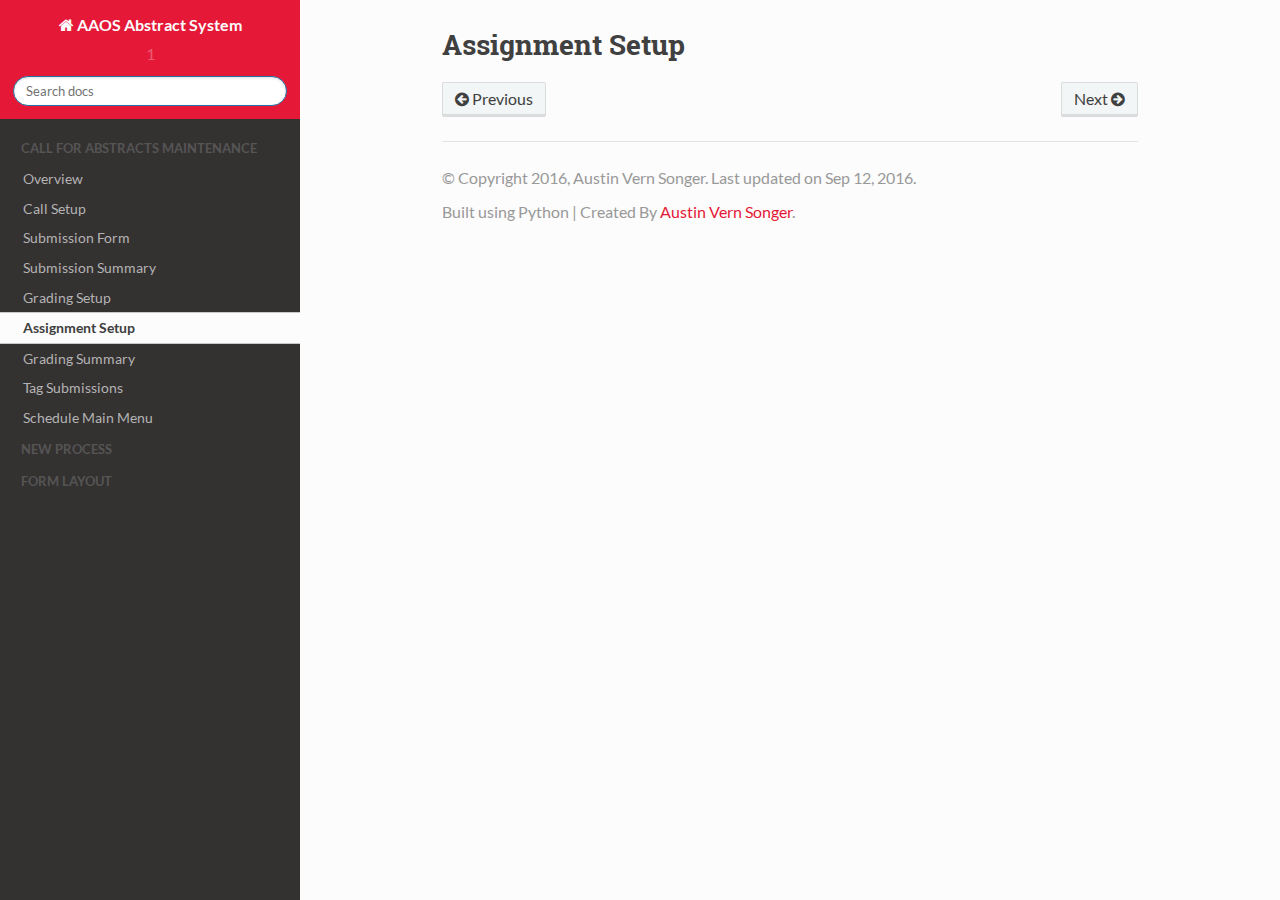
==== commit 326b439a: "Updated HTML" ====
--- a/_build/html/Assignment-Setup.html
+++ b/_build/html/Assignment-Setup.html
@@ -88,6 +88,7 @@
             
                 <p class="caption"><span class="caption-text">Call For Abstracts Maintenance</span></p>
 <ul class="current">
+<li class="toctree-l1"><a class="reference internal" href="Overview.html">Overview</a></li>
 <li class="toctree-l1"><a class="reference internal" href="Call-Setup.html">Call Setup</a></li>
 <li class="toctree-l1"><a class="reference internal" href="Submission-Form.html">Submission Form</a></li>
 <li class="toctree-l1"><a class="reference internal" href="Submission-Summary.html">Submission Summary</a></li>
@@ -170,7 +171,7 @@
   <div role="contentinfo">
     <p>
         &copy; Copyright 2016, Austin Vern Songer.
-      Last updated on Sep 07, 2016.
+      Last updated on Sep 12, 2016.
 
     </p>
   </div>
